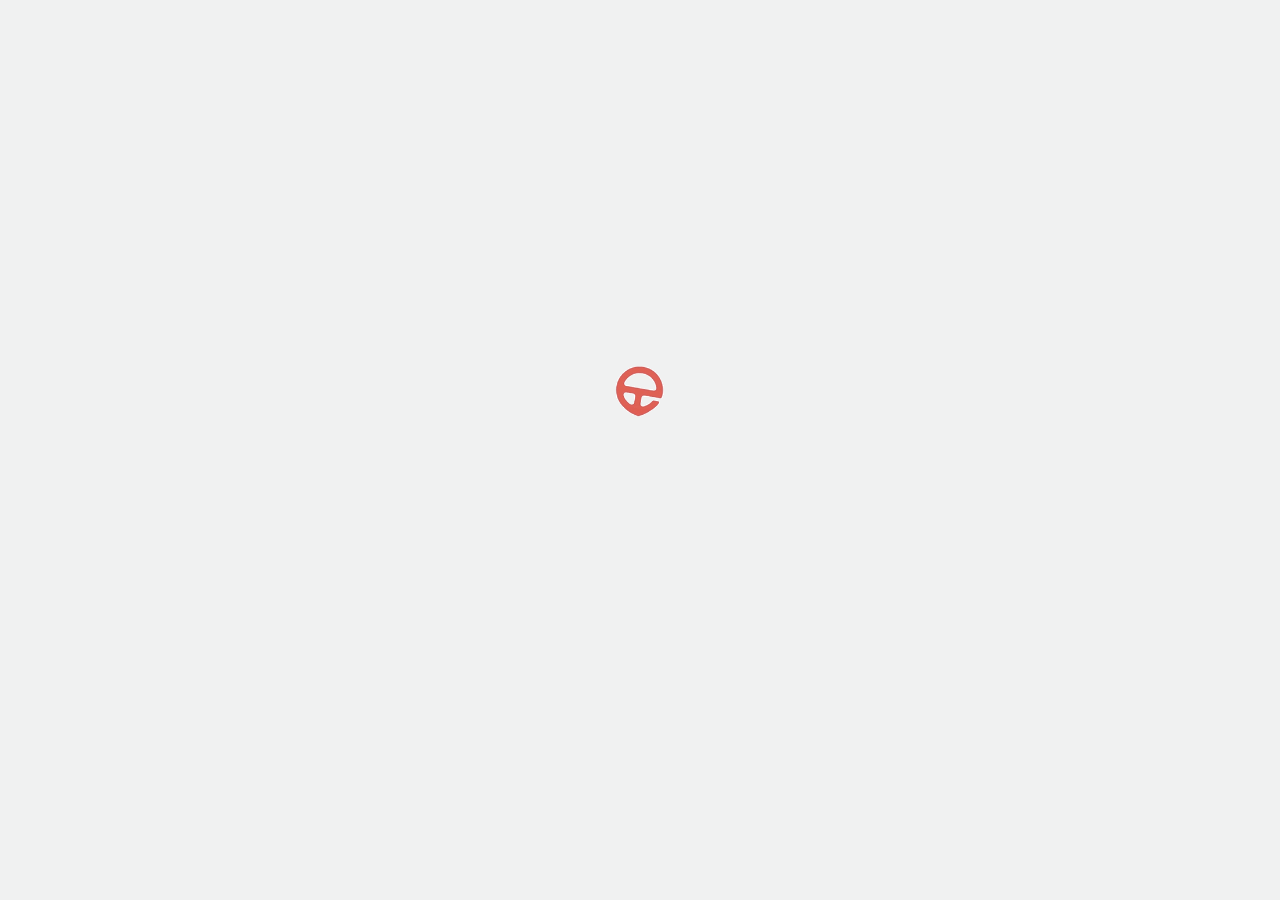
==== index.html @ 7e89782f "d" ====
﻿<!DOCTYPE html>
<html lang="en">

<head>
    <title>FOODCADEMY-Your Food Provider</title>
    <link rel="shortcut icon" title="Exploride" href="theme/img/logo_thumb.png">
    <meta charset="UTF-8">
    <meta name="viewport" content="width=device-width, initial-scale=1">
    <meta property="og:image" content="../www.exploride.com/assets/images/Bg.html" />
    <link href="theme/css/init.css" rel="stylesheet" type="text/css" />
    <link href='http://fonts.googleapis.com/css?family=Dosis:300,400,500,600,700' rel='stylesheet' type='text/css'>
    <link href="theme/css/lib/swiper.min.css" rel="stylesheet" />
    <link href="theme/font-awesome-4.3.0/css/font-awesome.min.css" rel="stylesheet" />
    <link href="theme/css/animate.min.css" rel="stylesheet" type="text/css" />
    <link href="theme/css/main.css" rel="stylesheet" type="text/css" />
    <link href="theme/css/media.css" rel="stylesheet" type="text/css" />
    <style>
        .swiper-container {
            width: 100%;
            height: 100%;
            position: absolute;
            top: 0px;
            left: 0px;
        }

        .st_sharethis_large {
        }
    </style>
</head>
<body>
    <div class="preloader">
        <img src="theme/img/loader-min.gif" />
    </div>
    <div class="swiper-container">
        <div class="swiper-wrapper">
            <div class="swiper-slide" id="Home">
                <div class="section">
                    <div class="section-bkg bkg1"><span class="overlay1"></span></div>
                    <div class="video-holder swiper-no-swiping animated">
                        <a class="pause_t_video swiper-no-swiping">
                            <img src="theme/img/close_btn.png" /></a><video id="exploride-video" class="expl_video" src="assets/video/videoplayback.mp4" controls="controls">Your browser does not support the video.</video>
                    </div>
                    <a href="" class="play_video_center swiper-no-swiping animated zoomIn"></a>
                    <div class="contnet-sec">
                        <div class="container">
                            <h1 id="anim_content_01" class="sec-title swiper-no-swiping animated ">FOODCADEMY<br>
                                with your <span>Lunch</span> </h1>
                        </div>
                        <div class="container">
                            <div id="anim_content_02" class="subsbs animated animate1">
                                <!--<form id="subscribe_email" role="form" data-toggle="validator">
                                    <input type="email" id="ss_email" name="ss_email" required="required" class="cta-trial-name swiper-no-swiping " placeholder="Your email">-->
                                    <button id="anim_content_03" class="button swiper-no-swiping">CDN</button>
									<button id="anim_content_03" class="button swiper-no-swiping">Customer</button>
                                </form>
                            </div>
                        </div>
                    </div>
                    <nav class="center-nav hidden-xs"><a href="#" class="to-right swiper-no-swiping" onclick="swiper.slideTo(1, 1000, true)"><span class="arrow-wrap"></span><span class="arrow-label">Explore</span></a></nav>
                </div>
            </div>
            <div class="swiper-slide" id="gal_sld">
                <div class="section explore_sl">
                    <div id="carousel-example-generic" class="carousel slide" data-ride="carousel">
                        <ol class="carousel-indicators swiper-no-swiping">
                            <li data-target="#carousel-example-generic" data-slide-to="0" class="active"></li>
                            <li data-target="#carousel-example-generic" data-slide-to="1"></li>
                            <li data-target="#carousel-example-generic" data-slide-to="2"></li>
                        </ol>
                        <div class="carousel-inner" role="listbox">
                            <div class="item active">
                                <img src="assets/images/slider1.jpg" alt="" /><div class="carousel-caption" style="">
                                    <h1 style="text-align: right;" class="swiper-no-swiping animated fadeInUp">DISCOVER THE <span>FUTURE</span><br>
                                        BEFORE IT'S TIME</h1>
                                </div>
                            </div>
                            <div class="item">
                                <img src="assets/images/slider2.jpg" alt="" /><div class="carousel-caption" style="right: 10vw">
                                    <h1 style="text-align: right;" class="swiper-no-swiping animated fadeInUp">DISCOVER THE <span>FUTURE</span><br>
                                        BEFORE IT'S TIME</h1>
                                </div>
                            </div>
                            <div class="item">
                                <img src="assets/images/slider3.jpg" alt="" /><div class="carousel-caption" style="right: 10vw">
                                    <h1 style="text-align: left;" class="swiper-no-swiping animated fadeInUp">DISCOVER THE <span>FUTURE</span><br>
                                        BEFORE IT'S TIME</h1>
                                </div>
                            </div>
                        </div>
                    </div>
                </div>
                <nav class="center-nav hidden-xs "><a href="#" class="to-left swiper-no-swiping" onclick="swiper.slideTo(0, 1000, true)"><span class="arrow-wrap"></span><span class="arrow-label">Home</span></a><a href="#" class="to-right swiper-no-swiping" onclick="swiper.slideTo(2, 1000, true)"><span class="arrow-wrap"></span><span class="arrow-label">Spec </span></a></nav>
            </div>
            <div class="swiper-slide" id="explode_the_view">
                <div class="section">
                    <div class="video_holder">
                        <span class="on_video_err">
                            <img src="assets/video/scn_set_copy.png" /></span><video id="amin_vid" class="swiper-no-swiping" src="assets/video/specs.mp4"></video>
                    </div>
                    <div class="over_lay_content">
                        <div class="container">
                            <div class="col-md-4 col-sm-4">
                                <div class="each_section swiper-no-swiping"><span id="text_in_001" class="text_in animated animate4 right">6" inch transparent display</span></div>
                                <div class="each_section swiper-no-swiping"><span id="text_in_002" class="text_in animated animate3 right">Quad core processor</span></div>
                                <div class="each_section swiper-no-swiping"><span id="text_in_003" class="text_in animated animate2 right">2GB RAM</span></div>
                                <div class="each_section swiper-no-swiping"><span id="text_in_004" class="text_in animated animate1 right">IR Camera</span></div>
                                <div class="each_section swiper-no-swiping"><span id="text_in_005" class="text_in animated right">Dash Camera</span></div>
                            </div>
                            <div class="col-md-4 col-sm-4" style="min-height: 10px;"></div>
                            <div class="col-md-4 col-sm-4">
                                <div class="each_section swiper-no-swiping"><span id="text_in_006" class="text_in animated animate4 left">Standalone functionality </span></div>
                                <div class="each_section swiper-no-swiping"><span id="text_in_007" class="text_in animated animate3 left">Bluetooth 4.0 / LE </span></div>
                                <div class="each_section swiper-no-swiping"><span id="text_in_008" class="text_in animated animate2 left">LTE </span></div>
                                <div class="each_section swiper-no-swiping"><span id="text_in_009" class="text_in animated animate1 left">12V multi USB adaptor </span></div>
                                <div class="each_section swiper-no-swiping"><span id="text_in_010" class="text_in animated left">OBD II scanner adptor </span></div>
                            </div>
                        </div>
                    </div>
                </div>
                <nav class="center-nav hidden-xs "><a href="#" class="to-left swiper-no-swiping" onclick="swiper.slideTo(1, 1000, true)"><span class="arrow-wrap"></span><span class="arrow-label">Explore</span></a><a href="#" class="to-right swiper-no-swiping" onclick="swiper.slideTo(3, 1000, true)"><span class="arrow-wrap"></span><span class="arrow-label">Team </span></a></nav>
            </div>
            <div class="swiper-slide " id="team">
                <div class="section team">
                    <div class="container"></div>
                    <div class="container team_sr">
                        <div class="heading animated">
                            <h2 class="swiper-no-swiping ">Meet our team</h2>
                        </div>
                        <div class="col-sm-6 col-md-6">
                            <div class="dude animated animate1" style="float: right;">
                                <div class="img">
                                    <img src="assets/team/001.png" />
                                </div>
                                <div class="info swiper-no-swiping">
                                    <h5>sunil vallath</h5>
                                    <span class="job">Founder & CEO</span><span class="phone"></span><div class="dude_social"><a href="https://twitter.com/sunilvallath" target="_blank" class="social-link twitter"><i class="fa-twitter fa"></i></a><a href="https://www.linkedin.com/in/sunilvallath" target="_blank" class="social-link linkedin"><i class="fa-linkedin fa"></i></a></div>
                                </div>
                            </div>
                        </div>
                        <div class="col-sm-6 col-md-6">
                            <div class="dude animated animate2">
                                <div class="img">
                                    <img src="assets/team/002.jpg" />
                                </div>
                                <div class="info swiper-no-swiping">
                                    <h5>Rahul Agarwal</h5>
                                    <span class="job">VP Design</span><span class="phone"></span><div class="dude_social"><a href="https://in.linkedin.com/pub/rahul-agarwal/90/8a8/541" target="_blank" class="social-link linkedin"><i class="fa-linkedin fa"></i></a></div>
                                </div>
                            </div>
                        </div>
                    </div>
                </div>
                <nav class="center-nav hidden-xs "><a href="#" class="to-left swiper-no-swiping" onclick="swiper.slideTo(2, 1000, true)"><span class="arrow-wrap"></span><span class="arrow-label">Spec</span></a><a href="#" class="to-right swiper-no-swiping" onclick="swiper.slideTo(4, 1000, true)"><span class="arrow-wrap"></span><span class="arrow-label">Contact </span></a></nav>
            </div>
            <div class="swiper-slide contact_sld" id="contact">
                <div class="section contact">
                    <div class="col-lg-9 col-md-9 pane_left">
                        <div class="container-fluid">
                            <h2 class="animated head" style="opacity: 1;">HAVE MORE QUESTIONS ?<br>
                                <span>Drop us a line</span></h2>
                            <form class="form-horizontal" id="contact-form" role="form" data-toggle="validator">
                                <div class="form-group col-sm-5 col-xs-12 inline-input">
                                    <div class="input-group">
                                        <div class="input-group-addon"><i class="fa-user fa"></i></div>
                                        <input type="text" class="form-control" id="name" name="name" placeholder="your name" data-minlength="2" required>
                                    </div>
                                    <div class="help-block with-errors"></div>
                                </div>
                                <div class="form-group col-sm-5 col-xs-12 inline-input">
                                    <div class="input-group">
                                        <div class="input-group-addon"><i class="fa-envelope fa"></i></div>
                                        <input type="email" class="form-control" id="mail" name="mail" placeholder="e-mail adress" data-minlength="5" required>
                                    </div>
                                    <div class="help-block with-errors"></div>
                                </div>
                                <div class="form-group col-sm-10 col-xs-12 txtar">
                                    <div class="input-group text_area">
                                        <div class="input-group-addon"><i class="fa-edit fa"></i></div>
                                        <textarea class="form-control" id="message" name="message" rows="10" placeholder="type your message here..." required></textarea>
                                    </div>
                                    <div class="help-block with-errors"></div>
                                </div>
                                <div class="form-group col-sm-10 btn_holder">
                                    <button type="submit" id="btnSubmit" class="btn btn-success swiper-no-swiping"><i class="fa fa-check"></i></button>
                                </div>
                                <div class="help-block with-errors"></div>
                            </form>
                        </div>
                    </div>
                    <div class="col-lg-3 col-md-3 pane_right">
                        <div class="full_con">
                            <div class="footer-desc">
                                <div class="come-see-us swiper-no-swiping">
                                    <h2>About us</h2>
                                    <p>
                                        Exploride consists of group of young passionate individuals who are inspired by future technology and science. We analyze ways to get the technology reachable and useful for common masses.
                                        <br />
                                        Our mission is to emerge as the innovation partner of choice to all our customers by providing creative, value-based solutions in the automotive environments.
                                    </p>
                                </div>
                                <div class="addrss">
                                    <i class="fa-map-marker fa"></i><span>Columbia
                                        <br />
                                        <span class="sp"></span>MD 21045
                                        <br />
                                        <span class="sp"></span>USA</span>
                                </div>
                                <div class="addrss"><i class="fa fa-envelope"></i><span>info@exploride.com </span></div>
                            </div>
                        </div>
                        <div class="links">
                            <ul class="v-menu">
                                <li><a href="#" onclick="swiper.slideTo(0, 1000, true)">HOME</a></li>
                                <li><a href="faq/index.html">FAQs</a></li>
                                <li><a href="blog/index.html">BLOG</a></li>
                            </ul>
                        </div>
                        <p class="footercsl">2015 © Exploride , All rights reserved </p>
                    </div>
                </div>
                <nav class="center-nav hidden-xs "><a href="#" class="to-left swiper-no-swiping" onclick="swiper.slideTo(3, 1000, true)"><span class="arrow-wrap"></span><span class="arrow-label">Team</span></a></nav>
            </div>
        </div>
    </div>
    <div class="menu-hoder_all animated">
        <a href="#" class="logo_header" onclick="swiper.slideTo(0, 1000, true)">
            <img src="theme/img/Exploride-Logo-white.png" /></a><ul id="menu">
                <li data-menuanchor="home" class="active"><a href="#" class="page-scroll" onclick="swiper.slideTo(0, 1000, true)">HOME</a></li>
                <li data-menuanchor="exploride"><a href="#" class="page-scroll" onclick="swiper.slideTo(1, 1000, true)">Explore</a></li>
                <li data-menuanchor="gallary"><a href="#" class="page-scroll" onclick="swiper.slideTo(2, 1000, true)">Spec</a></li>
                <li data-menuanchor="press"><a href="#" class="page-scroll" onclick="swiper.slideTo(3, 1000, true)">Team</a></li>
                <li data-menuanchor="contact"><a href="#" class="page-scroll" onclick="swiper.slideTo(4, 1000, true)">Contact</a></li>
            </ul>
        <ul id="mob_menu">
            <li class="active"><a class="page-scroll" href="#Home">HOME</a></li>
            <li><a href="#gal_sld" class="page-scroll">Explore</a></li>
            <li><a href="#explode_the_view" class="page-scroll">Spec</a></li>
            <li><a href="#team" class="page-scroll">Team</a></li>
            <li><a href="#contact" class="page-scroll">Contact</a></li>
        </ul>
        <ul class="social-icon">
            <li data-menuanchor="fb"><a target="_blank" href="http://www.facebook.com/goexploride"><i class="fa fa-facebook"></i></a></li>
            <li data-menuanchor="twitter"><a target="_blank" href="http://www.twitter.com/goexploride"><i class="fa fa-twitter"></i></a></li>
            <li data-menuanchor="pin"><a target="_blank" href="http://www.youtube.com/goexploride"><i class="fa fa-youtube"></i></a></li>
            <li>   <span class='st_sharethis_large' style="position: absolute; display: block; top: 1px; right: -30px;" displaytext='ShareThis'></span> </li>
        </ul>
      
        <a class="menu_toggler_md"><span></span></a>
    </div>
    <div id="myModal" class="modal fade">
        <div class="modal-dialog">
            <div class="modal-content">
                <div class="modal-body">
                    <p class="formModal">
                        <img style="max-width: 100px" src="theme/img/hand-icon.png" /><br />
                        <span class="desc">Hi there </span>
                        <br />
                        <br />
                        Turn on the camera and swipe on !
                    </p>
                </div>
                <div class="modal-footer">
                    <button type="button" id="turncam_on" class="btn btn-primary btn-ok cam_on" style="font-weight: 600" data-dismiss="modal">Ok, Turn on camera </button>
                    <button type="button" id="Button1" class="btn btn-primary cam_can" data-dismiss="modal">Cancel </button>
                </div>
            </div>
        </div>
    </div>
    <div id="FormFailure" class="modal fade swiper-no-swiping">
        <div class="modal-dialog">
            <div class="modal-content">
                <div class="modal-body">
                    <p class="formModal">
                        <i class="fa fa-exclamation-circle"></i>
                        <br />
                        <span class="desc">Oops!!</span><br />
                        Please chceck the fields and try again.
                    </p>
                </div>
                <div class="modal-footer">
                    <button type="button" class="btn btn-primary btn-ok" data-dismiss="modal">Ok, I'll try again</button>
                </div>
            </div>
        </div>
    </div>
    <div id="custom_msg" class="modal fade swiper-no-swiping">
        <div class="modal-dialog">
            <div class="modal-content">
                <div class="modal-body">
                    <p class="formModal"></p>
                </div>
                <div class="modal-footer">
                    <button type="button" class="btn btn-primary btn-ok" data-dismiss="modal">Ok, I'll try again</button>
                </div>
            </div>
        </div>
    </div>
    <div class="wait">
        <img src="theme/img/712.gif" />
    </div>
    <script src="theme/js/jquery-1.11.3.min.js" type="text/javascript"></script>
    <script src="theme/js/lib/jquery.easings.min.js" type="text/javascript"></script>
    <script type="text/javascript">var switchTo5x = true;</script>
    <script type="text/javascript" src="../w.sharethis.com/button/buttons.js"></script>
    <script type="text/javascript">                                                                                                                                                                                                                                                                                                                                                                                                                                                                                                                                                                                                                                                                                                                                                                                                                                                                                                                                                                                                                                                                                                                                                                                                                                                                                                                                                                                                                                                                                                                                                                                                                                                                                                                                                                                                                                                                                                                                                                                                                                                                                                                                                                                                                                                                                                                                                                                                                                                                                                                                                                                                                                                                                                                                                                                                                                                                                                                                                                                                                                                                                                                                                                                                                                                                                                                                                                                                                                                                                                                                                                                                                                                                                                                                                                                                                                                                                                                                                                                                                                                                                                                                                                                                                                                                                                                                                                                                                                                                                                                                                                                                                                                                                                                                                                                                                                                                                                                                                                                                                                                                                                                                                                                                                                                                                                                                                                                                                                                                                                                                                                                                                                                                                                                                                                                                                                                                                                                                                                                                                                                                                                                                                                                                                                                                                                                                                                                                                                                                                                                                                                                                                                                                                                                                                                                                                                                                                                                                                                                                                                                                                                                                                                                                                                                                                                                                                                                                                                                                                                                                                                                                                                                                                                                                                                                                                                                                                                                                                                                                                                                                                                                                                                                                                                                                                                                                                                                                                                                                                                                                                                                                                                                                                                                                                                                                                                                                                                                                                                                                                                                                                                                                                                                                                                                                                                                                                                                                                                                                                                                                                                                                                                                                                                                                                                                                                                                                                                                                                                                                                                                                                                                                                                                                                                                                                                                                                                                                                                                                                                                                                                                                                                                                                                                                                                                                                                                                                                                                                                                                                                                                                                                                                                                                                                                                                                                                                                                                                                                                                                                                                                                                                                                                                                                                                                                                                                                                                                                                                                                                                                                                                                                                                                                                                                                                                                                                                                                                                                                                                                                                                                                                                                                                                                                                                                                                                                                                                                                                                                                                                                                                                                                                                                                                                                                                                                                                                                                                                                                                                                                                                                                                                                                                                                                                                                                                                                                                                                                                                                                                                                                                                                                                                                                                                                                                                                                                                                             stLight.options({ publisher: "2ea7c91f-c65b-47f5-a4d7-b7944be2f390", doNotHash: false, doNotCopy: false, hashAddressBar: false });</script>
    <script src="theme/js/lib/swiper.min.js"></script>
    <script src="theme/js/lib/plugin.js"></script>
    <script src="theme/js/lib/validator.js"></script>
    <script src="theme/js/main.js" type="text/javascript"></script>
</body>

<!-- Mirrored from exploride.com/ by HTTrack Website Copier/3.x [XR&CO'2014], Tue, 16 Jun 2015 19:30:26 GMT -->
</html>
---- theme/css/init.css ----
﻿html{font-family:sans-serif;-webkit-text-size-adjust:100%;-ms-text-size-adjust:100%}body{margin:0}article,aside,details,figcaption,figure,footer,header,hgroup,main,menu,nav,section,summary{display:block}audio,canvas,progress,video{display:inline-block;vertical-align:baseline}audio:not([controls]){display:none;height:0}[hidden],template{display:none}a{background-color:transparent}a:active,a:hover{outline:0}abbr[title]{border-bottom:1px dotted}b,strong{font-weight:700}dfn{font-style:italic}h1{margin:.67em 0;font-size:2em}mark{color:#000;background:#ff0}small{font-size:80%}sub,sup{position:relative;font-size:75%;line-height:0;vertical-align:baseline}sup{top:-.5em}sub{bottom:-.25em}img{border:0}svg:not(:root){overflow:hidden}figure{margin:1em 40px}hr{height:0;-webkit-box-sizing:content-box;-moz-box-sizing:content-box;box-sizing:content-box}pre{overflow:auto}code,kbd,pre,samp{font-family:monospace,monospace;font-size:1em}button,input,optgroup,select,textarea{margin:0;font:inherit;color:inherit}button{overflow:visible}button,select{text-transform:none}button,html input[type=button],input[type=reset],input[type=submit]{-webkit-appearance:button;cursor:pointer}button[disabled],html input[disabled]{cursor:default}button::-moz-focus-inner,input::-moz-focus-inner{padding:0;border:0}input{line-height:normal}input[type=checkbox],input[type=radio]{-webkit-box-sizing:border-box;-moz-box-sizing:border-box;box-sizing:border-box;padding:0}input[type=number]::-webkit-inner-spin-button,input[type=number]::-webkit-outer-spin-button{height:auto}input[type=search]{-webkit-box-sizing:content-box;-moz-box-sizing:content-box;box-sizing:content-box;-webkit-appearance:textfield}input[type=search]::-webkit-search-cancel-button,input[type=search]::-webkit-search-decoration{-webkit-appearance:none}fieldset{padding:.35em .625em .75em;margin:0 2px;border:1px solid silver}legend{padding:0;border:0}textarea{overflow:auto}optgroup{font-weight:700}table{border-spacing:0;border-collapse:collapse}td,th{padding:0}*,:after,:before{-webkit-box-sizing:border-box;-moz-box-sizing:border-box;box-sizing:border-box}.container,.container-fluid{padding-right:15px;padding-left:15px;margin-right:auto;margin-left:auto}@media (min-width:768px){.container{width:750px}}@media (min-width:992px){.container{width:970px}}@media (min-width:1200px){.container{width:1170px}}.row{margin-right:-15px;margin-left:-15px}.col-lg-1,.col-lg-10,.col-lg-11,.col-lg-12,.col-lg-2,.col-lg-3,.col-lg-4,.col-lg-5,.col-lg-6,.col-lg-7,.col-lg-8,.col-lg-9,.col-md-1,.col-md-10,.col-md-11,.col-md-12,.col-md-2,.col-md-3,.col-md-4,.col-md-5,.col-md-6,.col-md-7,.col-md-8,.col-md-9,.col-sm-1,.col-sm-10,.col-sm-11,.col-sm-12,.col-sm-2,.col-sm-3,.col-sm-4,.col-sm-5,.col-sm-6,.col-sm-7,.col-sm-8,.col-sm-9,.col-xs-1,.col-xs-10,.col-xs-11,.col-xs-12,.col-xs-2,.col-xs-3,.col-xs-4,.col-xs-5,.col-xs-6,.col-xs-7,.col-xs-8,.col-xs-9{position:relative;min-height:1px;padding-right:15px;padding-left:15px}.col-xs-1,.col-xs-10,.col-xs-11,.col-xs-12,.col-xs-2,.col-xs-3,.col-xs-4,.col-xs-5,.col-xs-6,.col-xs-7,.col-xs-8,.col-xs-9{float:left}.col-xs-12{width:100%}.col-xs-11{width:91.66666667%}.col-xs-10{width:83.33333333%}.col-xs-9{width:75%}.col-xs-8{width:66.66666667%}.col-xs-7{width:58.33333333%}.col-xs-6{width:50%}.col-xs-5{width:41.66666667%}.col-xs-4{width:33.33333333%}.col-xs-3{width:25%}.col-xs-2{width:16.66666667%}.col-xs-1{width:8.33333333%}.col-xs-pull-12{right:100%}.col-xs-pull-11{right:91.66666667%}.col-xs-pull-10{right:83.33333333%}.col-xs-pull-9{right:75%}.col-xs-pull-8{right:66.66666667%}.col-xs-pull-7{right:58.33333333%}.col-xs-pull-6{right:50%}.col-xs-pull-5{right:41.66666667%}.col-xs-pull-4{right:33.33333333%}.col-xs-pull-3{right:25%}.col-xs-pull-2{right:16.66666667%}.col-xs-pull-1{right:8.33333333%}.col-xs-pull-0{right:auto}.col-xs-push-12{left:100%}.col-xs-push-11{left:91.66666667%}.col-xs-push-10{left:83.33333333%}.col-xs-push-9{left:75%}.col-xs-push-8{left:66.66666667%}.col-xs-push-7{left:58.33333333%}.col-xs-push-6{left:50%}.col-xs-push-5{left:41.66666667%}.col-xs-push-4{left:33.33333333%}.col-xs-push-3{left:25%}.col-xs-push-2{left:16.66666667%}.col-xs-push-1{left:8.33333333%}.col-xs-push-0{left:auto}.col-xs-offset-12{margin-left:100%}.col-xs-offset-11{margin-left:91.66666667%}.col-xs-offset-10{margin-left:83.33333333%}.col-xs-offset-9{margin-left:75%}.col-xs-offset-8{margin-left:66.66666667%}.col-xs-offset-7{margin-left:58.33333333%}.col-xs-offset-6{margin-left:50%}.col-xs-offset-5{margin-left:41.66666667%}.col-xs-offset-4{margin-left:33.33333333%}.col-xs-offset-3{margin-left:25%}.col-xs-offset-2{margin-left:16.66666667%}.col-xs-offset-1{margin-left:8.33333333%}.col-xs-offset-0{margin-left:0}@media (min-width:768px){.col-sm-1,.col-sm-10,.col-sm-11,.col-sm-12,.col-sm-2,.col-sm-3,.col-sm-4,.col-sm-5,.col-sm-6,.col-sm-7,.col-sm-8,.col-sm-9{float:left}.col-sm-12{width:100%}.col-sm-11{width:91.66666667%}.col-sm-10{width:83.33333333%}.col-sm-9{width:75%}.col-sm-8{width:66.66666667%}.col-sm-7{width:58.33333333%}.col-sm-6{width:50%}.col-sm-5{width:41.66666667%}.col-sm-4{width:33.33333333%}.col-sm-3{width:25%}.col-sm-2{width:16.66666667%}.col-sm-1{width:8.33333333%}.col-sm-pull-12{right:100%}.col-sm-pull-11{right:91.66666667%}.col-sm-pull-10{right:83.33333333%}.col-sm-pull-9{right:75%}.col-sm-pull-8{right:66.66666667%}.col-sm-pull-7{right:58.33333333%}.col-sm-pull-6{right:50%}.col-sm-pull-5{right:41.66666667%}.col-sm-pull-4{right:33.33333333%}.col-sm-pull-3{right:25%}.col-sm-pull-2{right:16.66666667%}.col-sm-pull-1{right:8.33333333%}.col-sm-pull-0{right:auto}.col-sm-push-12{left:100%}.col-sm-push-11{left:91.66666667%}.col-sm-push-10{left:83.33333333%}.col-sm-push-9{left:75%}.col-sm-push-8{left:66.66666667%}.col-sm-push-7{left:58.33333333%}.col-sm-push-6{left:50%}.col-sm-push-5{left:41.66666667%}.col-sm-push-4{left:33.33333333%}.col-sm-push-3{left:25%}.col-sm-push-2{left:16.66666667%}.col-sm-push-1{left:8.33333333%}.col-sm-push-0{left:auto}.col-sm-offset-12{margin-left:100%}.col-sm-offset-11{margin-left:91.66666667%}.col-sm-offset-10{margin-left:83.33333333%}.col-sm-offset-9{margin-left:75%}.col-sm-offset-8{margin-left:66.66666667%}.col-sm-offset-7{margin-left:58.33333333%}.col-sm-offset-6{margin-left:50%}.col-sm-offset-5{margin-left:41.66666667%}.col-sm-offset-4{margin-left:33.33333333%}.col-sm-offset-3{margin-left:25%}.col-sm-offset-2{margin-left:16.66666667%}.col-sm-offset-1{margin-left:8.33333333%}.col-sm-offset-0{margin-left:0}}@media (min-width:992px){.col-md-1,.col-md-10,.col-md-11,.col-md-12,.col-md-2,.col-md-3,.col-md-4,.col-md-5,.col-md-6,.col-md-7,.col-md-8,.col-md-9{float:left}.col-md-12{width:100%}.col-md-11{width:91.66666667%}.col-md-10{width:83.33333333%}.col-md-9{width:75%}.col-md-8{width:66.66666667%}.col-md-7{width:58.33333333%}.col-md-6{width:50%}.col-md-5{width:41.66666667%}.col-md-4{width:33.33333333%}.col-md-3{width:25%}.col-md-2{width:16.66666667%}.col-md-1{width:8.33333333%}.col-md-pull-12{right:100%}.col-md-pull-11{right:91.66666667%}.col-md-pull-10{right:83.33333333%}.col-md-pull-9{right:75%}.col-md-pull-8{right:66.66666667%}.col-md-pull-7{right:58.33333333%}.col-md-pull-6{right:50%}.col-md-pull-5{right:41.66666667%}.col-md-pull-4{right:33.33333333%}.col-md-pull-3{right:25%}.col-md-pull-2{right:16.66666667%}.col-md-pull-1{right:8.33333333%}.col-md-pull-0{right:auto}.col-md-push-12{left:100%}.col-md-push-11{left:91.66666667%}.col-md-push-10{left:83.33333333%}.col-md-push-9{left:75%}.col-md-push-8{left:66.66666667%}.col-md-push-7{left:58.33333333%}.col-md-push-6{left:50%}.col-md-push-5{left:41.66666667%}.col-md-push-4{left:33.33333333%}.col-md-push-3{left:25%}.col-md-push-2{left:16.66666667%}.col-md-push-1{left:8.33333333%}.col-md-push-0{left:auto}.col-md-offset-12{margin-left:100%}.col-md-offset-11{margin-left:91.66666667%}.col-md-offset-10{margin-left:83.33333333%}.col-md-offset-9{margin-left:75%}.col-md-offset-8{margin-left:66.66666667%}.col-md-offset-7{margin-left:58.33333333%}.col-md-offset-6{margin-left:50%}.col-md-offset-5{margin-left:41.66666667%}.col-md-offset-4{margin-left:33.33333333%}.col-md-offset-3{margin-left:25%}.col-md-offset-2{margin-left:16.66666667%}.col-md-offset-1{margin-left:8.33333333%}.col-md-offset-0{margin-left:0}}@media (min-width:1200px){.col-lg-1,.col-lg-10,.col-lg-11,.col-lg-12,.col-lg-2,.col-lg-3,.col-lg-4,.col-lg-5,.col-lg-6,.col-lg-7,.col-lg-8,.col-lg-9{float:left}.col-lg-12{width:100%}.col-lg-11{width:91.66666667%}.col-lg-10{width:83.33333333%}.col-lg-9{width:75%}.col-lg-8{width:66.66666667%}.col-lg-7{width:58.33333333%}.col-lg-6{width:50%}.col-lg-5{width:41.66666667%}.col-lg-4{width:33.33333333%}.col-lg-3{width:25%}.col-lg-2{width:16.66666667%}.col-lg-1{width:8.33333333%}.col-lg-pull-12{right:100%}.col-lg-pull-11{right:91.66666667%}.col-lg-pull-10{right:83.33333333%}.col-lg-pull-9{right:75%}.col-lg-pull-8{right:66.66666667%}.col-lg-pull-7{right:58.33333333%}.col-lg-pull-6{right:50%}.col-lg-pull-5{right:41.66666667%}.col-lg-pull-4{right:33.33333333%}.col-lg-pull-3{right:25%}.col-lg-pull-2{right:16.66666667%}.col-lg-pull-1{right:8.33333333%}.col-lg-pull-0{right:auto}.col-lg-push-12{left:100%}.col-lg-push-11{left:91.66666667%}.col-lg-push-10{left:83.33333333%}.col-lg-push-9{left:75%}.col-lg-push-8{left:66.66666667%}.col-lg-push-7{left:58.33333333%}.col-lg-push-6{left:50%}.col-lg-push-5{left:41.66666667%}.col-lg-push-4{left:33.33333333%}.col-lg-push-3{left:25%}.col-lg-push-2{left:16.66666667%}.col-lg-push-1{left:8.33333333%}.col-lg-push-0{left:auto}.col-lg-offset-12{margin-left:100%}.col-lg-offset-11{margin-left:91.66666667%}.col-lg-offset-10{margin-left:83.33333333%}.col-lg-offset-9{margin-left:75%}.col-lg-offset-8{margin-left:66.66666667%}.col-lg-offset-7{margin-left:58.33333333%}.col-lg-offset-6{margin-left:50%}.col-lg-offset-5{margin-left:41.66666667%}.col-lg-offset-4{margin-left:33.33333333%}.col-lg-offset-3{margin-left:25%}.col-lg-offset-2{margin-left:16.66666667%}.col-lg-offset-1{margin-left:8.33333333%}.col-lg-offset-0{margin-left:0}}.animated_02{-webkit-animation-duration:2s;animation-duration:2s;-webkit-animation-fill-mode:both;animation-fill-mode:both}.animated_03{-webkit-animation-duration:3s;animation-duration:3s;-webkit-animation-fill-mode:both;animation-fill-mode:both}.animate1{-webkit-animation-delay:.5s;-moz-animation-delay:.5s;-ms-animation-delay:.5s;animation-delay:.5s}.animate2{-webkit-animation-delay:1s;-moz-animation-delay:1s;-ms-animation-delay:1s;animation-delay:1s}.animate3{-webkit-animation-delay:1.5s;-moz-animation-delay:1.5s;-ms-animation-delay:1.5s;animation-delay:1.5s}.animate4{-webkit-animation-delay:2s;-moz-animation-delay:2s;-ms-animation-delay:2s;animation-delay:2s}.animate5{-webkit-animation-delay:2.5s;-moz-animation-delay:2.5s;-ms-animation-delay:2.5s;animation-delay:2.5s}.animate6{-webkit-animation-delay:3s;-moz-animation-delay:3s;-ms-animation-delay:3s;animation-delay:3s}.modal-open{overflow:hidden}.modal{position:fixed;top:0;right:0;bottom:0;left:0;z-index:1040;display:none;overflow:hidden;-webkit-overflow-scrolling:touch;outline:0}.modal.fade .modal-dialog{-webkit-transition:-webkit-transform .3s ease-out;-o-transition:-o-transform .3s ease-out;transition:transform .3s ease-out;-webkit-transform:translate(0,-25%);-ms-transform:translate(0,-25%);-o-transform:translate(0,-25%);transform:translate(0,-25%)}.modal.in .modal-dialog{-webkit-transform:translate(0,0);-ms-transform:translate(0,0);-o-transform:translate(0,0);transform:translate(0,0)}.modal-open .modal{overflow-x:hidden;overflow-y:auto}.modal-dialog{position:relative;width:auto;margin:10px}.modal-content{position:relative;background-color:#fff;-webkit-background-clip:padding-box;background-clip:padding-box;border:1px solid #999;border:1px solid rgba(0,0,0,.2);border-radius:6px;outline:0;-webkit-box-shadow:0 3px 9px rgba(0,0,0,.5);box-shadow:0 3px 9px rgba(0,0,0,.5)}.modal-backdrop.fade{filter:alpha(opacity=0);opacity:0}.modal-backdrop.in{filter:alpha(opacity=50);opacity:.5}.modal-header{min-height:16.43px;padding:15px;border-bottom:1px solid #e5e5e5}.modal-header .close{margin-top:-2px}.modal-title{margin:0;line-height:1.42857143}.modal-body{position:relative;padding:15px}.modal-footer{padding:15px;text-align:right;border-top:1px solid #e5e5e5}.modal-footer .btn+.btn{margin-bottom:0;margin-left:5px}.modal-footer .btn-group .btn+.btn{margin-left:-1px}.modal-footer .btn-block+.btn-block{margin-left:0}.modal-scrollbar-measure{position:absolute;top:-9999px;width:50px;height:50px;overflow:scroll}@media (min-width:768px){.modal-dialog{width:600px;margin:30px auto}.modal-content{-webkit-box-shadow:0 5px 15px rgba(0,0,0,.5);box-shadow:0 5px 15px rgba(0,0,0,.5)}.modal-sm{width:300px}}@media (min-width:992px){.modal-lg{width:900px}}.btn{display:inline-block;padding:6px 12px;margin-bottom:0;font-size:14px;font-weight:400;line-height:1.42857143;text-align:center;white-space:nowrap;vertical-align:middle;-ms-touch-action:manipulation;touch-action:manipulation;cursor:pointer;-webkit-user-select:none;-moz-user-select:none;-ms-user-select:none;user-select:none;background-image:none;border:1px solid transparent;border-radius:4px}.btn.active.focus,.btn.active:focus,.btn.focus,.btn:active.focus,.btn:active:focus,.btn:focus{outline:dotted thin;outline:-webkit-focus-ring-color auto 5px;outline-offset:-2px}.btn.focus,.btn:focus,.btn:hover{color:#333;text-decoration:none}.btn.active,.btn:active{background-image:none;outline:0;-webkit-box-shadow:inset 0 3px 5px rgba(0,0,0,.125);box-shadow:inset 0 3px 5px rgba(0,0,0,.125)}.btn-success{height:60px;padding-left:20px;padding-right:20px;font-size:1em;font-weight:300;float:right;margin-top:20px}.modal-backdrop{position:absolute;top:0;right:0;left:0;background-color:#000}img{vertical-align:middle}.carousel-inner>.item>a>img,.carousel-inner>.item>img,.img-responsive,.thumbnail a>img,.thumbnail>img{display:block;max-width:100%;width:100%;height:auto;min-height:111vh}.carousel{position:relative;width:100%;height:100%}.carousel-inner{position:relative;width:100%;overflow:hidden}.carousel-inner>.item{position:relative;display:none;-webkit-transition:.6s ease-in-out left;-o-transition:.6s ease-in-out left;transition:.6s ease-in-out left}.carousel-inner>.item>a>img,.carousel-inner>.item>img{line-height:1}@media all and (transform-3d),(-webkit-transform-3d){.carousel-inner>.item{-webkit-transition:-webkit-transform .6s ease-in-out;-o-transition:-o-transform .6s ease-in-out;transition:transform .6s ease-in-out;-webkit-backface-visibility:hidden;backface-visibility:hidden;-webkit-perspective:1000;perspective:1000}.carousel-inner>.item.active.right,.carousel-inner>.item.next{left:0;-webkit-transform:translate3d(100%,0,0);transform:translate3d(100%,0,0)}.carousel-inner>.item.active.left,.carousel-inner>.item.prev{left:0;-webkit-transform:translate3d(-100%,0,0);transform:translate3d(-100%,0,0)}.carousel-inner>.item.active,.carousel-inner>.item.next.left,.carousel-inner>.item.prev.right{left:0;-webkit-transform:translate3d(0,0,0);transform:translate3d(0,0,0)}}.carousel-inner>.active,.carousel-inner>.next,.carousel-inner>.prev{display:block}.carousel-inner>.active{left:0}.carousel-inner>.next,.carousel-inner>.prev{position:absolute;top:0;width:100%}.carousel-inner>.next{left:100%}.carousel-inner>.prev{left:-100%}.carousel-inner>.next.left,.carousel-inner>.prev.right{left:0}.carousel-inner>.active.left{left:-100%}.carousel-inner>.active.right{left:100%}.carousel-control{position:absolute;top:0;bottom:0;left:0;width:15%;font-size:20px;color:#fff;text-align:center;text-shadow:0 1px 2px rgba(0,0,0,.6);filter:alpha(opacity=50);opacity:.5}.carousel-control.left{background-repeat:repeat-x;background-image:linear-gradient(to right,rgba(0,0,0,.5) 0,rgba(0,0,0,.0001) 100%)}.carousel-control.right{right:0;left:auto;background-repeat:repeat-x;background-image:linear-gradient(to right,rgba(0,0,0,.0001) 0,rgba(0,0,0,.5) 100%)}.carousel-control:focus,.carousel-control:hover{color:#fff;text-decoration:none;filter:alpha(opacity=90);outline:0;opacity:.9}.carousel-control .glyphicon-chevron-left,.carousel-control .glyphicon-chevron-right,.carousel-control .icon-next,.carousel-control .icon-prev{position:absolute;top:50%;z-index:5;display:inline-block}.carousel-control .glyphicon-chevron-left,.carousel-control .icon-prev{left:50%;margin-left:-10px}.carousel-control .glyphicon-chevron-right,.carousel-control .icon-next{right:50%;margin-right:-10px}.carousel-control .icon-next,.carousel-control .icon-prev{width:20px;height:20px;margin-top:-10px;font-family:serif;line-height:1}.carousel-control .icon-prev:before{content:'\2039'}.carousel-control .icon-next:before{content:'\203a'}.carousel-indicators{position:absolute;bottom:0;left:50%;z-index:15;width:60%;padding-left:0;margin-left:-30%;text-align:center;list-style:none}.carousel-indicators li{display:inline-block;width:14px;height:14px;margin:1px 1px 1px 5px;text-indent:-999px;cursor:pointer;position:relative;background-color:transparent;border:2px solid #e5e5e5;border-radius:14px;-moz-transition:all .2s;-webkit-transition:all .2s;-o-transition:all .2s;transition:all .2s}.carousel-indicators li:last-child:before{display:none}.carousel-indicators .active{width:14px;height:14px;margin:1px 1px 1px 5px;background-color:#e5e5e5}.carousel-caption{position:absolute;bottom:15vh;left:10vw;z-index:10;padding-top:20px;padding-bottom:20px;color:#fff;text-align:left;text-shadow:0 1px 2px rgba(0,0,0,.6)}.carousel-caption .btn{text-shadow:none}@media screen and (min-width:768px){.carousel-control .glyphicon-chevron-left,.carousel-control .glyphicon-chevron-right,.carousel-control .icon-next,.carousel-control .icon-prev{width:30px;height:30px;margin-top:-15px;font-size:30px}.carousel-control .glyphicon-chevron-left,.carousel-control .icon-prev{margin-left:-15px}.carousel-control .glyphicon-chevron-right,.carousel-control .icon-next{margin-right:-15px}.carousel-caption{left:10vw;top:20vh;padding-bottom:30px}.carousel-indicators{bottom:20px}}*{outline:0}.btn-group-vertical>.btn-group:after,.btn-group-vertical>.btn-group:before,.btn-toolbar:after,.btn-toolbar:before,.clearfix:after,.clearfix:before,.container-fluid:after,.container-fluid:before,.container:after,.container:before,.dl-horizontal dd:after,.dl-horizontal dd:before,.form-horizontal .form-group:after,.form-horizontal .form-group:before,.modal-footer:after,.modal-footer:before,.nav:after,.nav:before,.navbar-collapse:after,.navbar-collapse:before,.navbar-header:after,.navbar-header:before,.navbar:after,.navbar:before,.pager:after,.pager:before,.panel-body:after,.panel-body:before,.row:after,.row:before{display:table;content:" "}.btn-group-vertical>.btn-group:after,.btn-toolbar:after,.clearfix:after,.container-fluid:after,.container:after,.dl-horizontal dd:after,.form-horizontal .form-group:after,.modal-footer:after,.nav:after,.navbar-collapse:after,.navbar-header:after,.navbar:after,.pager:after,.panel-body:after,.row:after{clear:both}.center-block{display:block;margin-right:auto;margin-left:auto}.pull-right{float:right!important}.pull-left{float:left!important}.hide{display:none!important}.show{display:block!important}.invisible{visibility:hidden}.text-hide{font:0/0 a;color:transparent;text-shadow:none;background-color:transparent;border:0}.hidden{display:none!important}.affix{position:fixed}
---- theme/css/main.css ----
﻿html{width:100%;height:100%;overflow:hidden}@font-face{font-family:Dosis;font-style:normal;font-weight:400;src:local('Dosis Regular'),local('Dosis-Regular'),url(../fonts/RlBXAIuiO5GvH9-0-JbBlw.html) format('woff2');unicode-range:U+0100024F,U+1E00-1EFF,U+20A0-20AB,U+20AD-20CF,U+2C60-2C7F,U+A720-A7FF}@font-face{font-family:Dosis;font-style:normal;font-weight:400;src:local('Dosis Regular'),local('Dosis-Regular'),url(../fonts/4hYyXH_8WmbBLamf6WjLwg.html) format('woff2');unicode-range:U+000000FF,U+0131,U+01520153,U+02C6,U+02DA,U+02DC,U+2000-206F,U+2074,U+20AC,U+2212,U+2215,U+E0FF,U+EFFD,U+F000}body{width:100%;height:100%;font-family:Dosis,sans-serif;-webkit-font-smoothing:antialiased}.preloader{position:fixed;top:0;left:0;right:0;bottom:0;z-index:9999999;height:100%;width:100%;overflow:hidden!important;background-color:#f0f1f1}.preloader img{display:block;position:relative;top:40%;margin:1px auto;max-width:70px;padding:1px 6px;border-radius:50%;border:0 solid #ed513d}.wait{position:fixed;top:0;left:0;right:0;bottom:0;z-index:9999999;height:100%;display:none;width:100%;overflow:hidden!important;background:rgba(0,0,0,.4)}.wait img{display:block;position:relative;top:40%;margin:1px auto;max-width:70px;padding:1px 6px;border-radius:50%;border:0 solid #ed513d}.main_section{width:auto;height:100%;display:block;float:left;position:absolute;top:0;left:0}.menu-hoder_all{width:100%;position:fixed;height:70px;display:block;float:left;top:0;z-index:10;-moz-transition:all .5s;-webkit-transition:all .5s;-o-transition:all .5s;transition:all .5s;background:url(../img/bg-dot.png);border-bottom:1px solid rgba(60,60,60,.3)}.menu-hoder_all.menu_to_up{top:-70px!important}.logo_header{width:250px;height:100%;float:left;display:block;position:relative;padding:14px 5px;margin-left:15px;box-sizing:border-box;-webkit-box-sizing:border-box;-moz-box-sizing:border-box}.logo_header img{max-width:100%;max-height:100%;display:block;float:left;position:relative}#menu{position:absolute;z-index:9;top:0;list-style:none;right:330px}#menu li{display:inline-block;color:#fff;height:40px;line-height:40px}#menu li a{color:#fff;text-decoration:none;font-size:16px;font-weight:600;margin:0 6px;display:inline-block;vertical-align:middle;line-height:normal;text-transform:uppercase}#mob_menu{position:absolute;z-index:9;top:0;list-style:none;right:330px;display:none}#mob_menu li{display:inline-block;color:#fff;height:40px;line-height:40px}#mob_menu li a{color:#fff;text-decoration:none;font-size:16px;font-weight:600;margin:0 6px;display:inline-block;vertical-align:middle;line-height:normal;text-transform:uppercase}.social-icon{position:absolute;z-index:9999;top:0;list-style:none;right:100px;padding-left:25px}.social-icon li{display:inline-block;margin:0 5px}.social-icon:before{width:2px;height:38px;padding:0;content:" ";background:#fff;line-height:40px;font-size:40px;font-weight:100;position:absolute;left:0;top:0}.social-icon i{font-size:25px;color:#fff;background:0 0;width:35px;height:30px;border-radius:50%;text-align:center;vertical-align:middle;padding-top:6px;-moz-transition:all .2s;-webkit-transition:all .2s;-o-transition:all .2s;transition:all .2s;outline:0}.social-icon i.fa-pinterest:hover{color:#BD2126}.social-icon i.fa-facebook:hover{color:#3B5998}.social-icon i.fa-youtube:hover{color:#DE2C28}.social-icon i.fa-twitter:hover{color:#5EA9DD}.menu_toggler_md{position:fixed;display:none;right:15px;font-size:25px;color:#fff;top:10px;z-index:10;width:45px;height:30px;cursor:pointer}.menu_toggler_md span{display:block;font-size:0;height:3px;left:50%;margin-left:-15px;margin-top:-2px;position:absolute;top:20px;transition:background-color .3s ease 0s;-webkit-transition:background-color .3s ease 0s;-ms-transition:background-color .3s ease 0s;-o-transition:background-color .3s ease 0s;-moz-transition:background-color .3s ease 0s;width:30px;background-color:#fff!important}.menu_toggler_md span:before{top:-8px}.menu_toggler_md span:after{top:8px}.menu_toggler_md span:after,.menu_toggler_md span:before{background:#fff;content:" ";height:100%;left:0;position:absolute;transition:all .2s cubic-bezier(0,.985,.17,.99) 0s;-webkit-transition:all .2s cubic-bezier(0,.985,.17,.99) 0s;-ms-transition:all .2s cubic-bezier(0,.985,.17,.99) 0s;-o-transition:all .2s cubic-bezier(0,.985,.17,.99) 0s;-moz-transition:all .2s cubic-bezier(0,.985,.17,.99) 0s;width:100%}.section{width:100%;display:block;height:100%;float:left;position:relative;top:0;left:0}.section-bkg{width:100%;height:100%;float:left;display:block;position:absolute;z-index:1;top:0;left:0}.overlay{height:100%;width:100%;position:absolute;top:0;background:rgba(0,0,0,.35);z-index:0}.bkg1{background-image:url(../../assets/images/home_wall.jpg);background-size:cover}.video-holder{width:100%;height:100%;position:absolute;top:0;left:0;background:0 0;z-index:5;display:none}.expl_video{width:100%;float:left;display:block;height:100%;padding:75px 0;text-align:center;color:#fff;background:rgba(0,0,0,.7)}.play_video_center{width:70px;height:70px;text-align:center;display:block;border-radius:50%;padding:6px 0 0 12px;top:44vh;left:calc(50% - 35px);z-index:12;border:2px solid #fff;font-size:40px;position:absolute;color:#fff;box-sizing:border-box;-webkit-box-sizing:border-box;-moz-box-sizing:border-box;background-image:url(../img/playpause.png);background-position:13px -90px;background-repeat:no-repeat;-webkit-transition:all .5s ease;-moz-transition:all .5s ease;transition:all .5s ease}.play_video_center.play{display:none;background-image:url(../img/playpause.png);background-position:13px -2px;opacity:0}.play_video_center i{margin:0;padding:0;text-align:center}.pause_t_video{width:40px;height:40px;text-align:center;font-size:40px;cursor:pointer;position:absolute;top:20px;right:50px;z-index:5;display:block}.pause_t_video img{max-width:100%;float:left;display:block;height:auto}nav{display:block;-webkit-box-sizing:border-box;-moz-box-sizing:border-box;box-sizing:border-box}nav a .arrow-label{background:#e74c3c;color:#fff}nav *{-webkit-box-sizing:border-box;-moz-box-sizing:border-box;box-sizing:border-box}nav a{position:absolute;display:block;width:90px;height:70px;z-index:20;top:50%;-webkit-transform:translateY(-50%);-moz-transform:translateY(-50%);-ms-transform:translateY(-50%);-o-transform:translateY(-50%);transform:translateY(-50%);text-align:center;-webkit-perspective:1000px;-moz-perspective:1000px;-ms-perspective:1000px;-o-perspective:1000px;perspective:1000px;opacity:1;text-decoration:none!important}nav a::before{content:'';position:absolute;display:block;top:0;width:0;height:100%;background:#414341}nav a.to-left{left:0;-webkit-perspective-origin:100% 50%;-moz-perspective-origin:100% 50%;-ms-perspective-origin:100% 50%;-o-perspective-origin:100% 50%;perspective-origin:100% 50%}nav a.to-right{right:0;-webkit-perspective-origin:0 50%;-moz-perspective-origin:0 50%;-ms-perspective-origin:0 50%;-o-perspective-origin:0 50%;perspective-origin:0 50%}nav a.to-left.hide{left:-90px;opacity:0;display:block!important;visibility:visible!important}nav a.to-right.hide{right:-90px;opacity:0;display:block!important;visibility:visible!important}nav a.to-left::before{left:0}nav a.to-right::before{right:0}nav a .arrow-label{position:absolute;display:block;width:120px;top:0;font-family:'Josefin Sans',sans-serif;line-height:70px;text-align:center;font-size:11px;text-transform:uppercase;letter-spacing:2px;font-weight:700;outline:transparent solid 1px}nav a.to-left .arrow-label{left:90px;-webkit-transform:rotateY(90deg);-moz-transform:rotateY(90deg);-ms-transform:rotateY(90deg);-o-transform:rotateY(90deg);transform:rotateY(90deg);-webkit-transform-origin:0 50%;-moz-transform-origin:0 50%;-ms-transform-origin:0 50%;-o-transform-origin:0 50%;transform-origin:0 50%}nav a.to-right .arrow-label{left:-120px;-webkit-transform:rotateY(-90deg);-moz-transform:rotateY(-90deg);-ms-transform:rotateY(-90deg);-o-transform:rotateY(-90deg);transform:rotateY(-90deg);-webkit-transform-origin:100% 50%;-moz-transform-origin:100% 50%;-ms-transform-origin:100% 50%;-o-transform-origin:100% 50%;transform-origin:100% 50%}nav a .arrow-wrap{position:relative;display:inline-block;width:30px;height:100%}nav a.to-right .arrow-wrap{-webkit-transform:rotate(180deg);-moz-transform:rotate(180deg);-ms-transform:rotate(180deg);-o-transform:rotate(180deg);transform:rotate(180deg)}nav a .arrow-wrap::before{content:'';position:absolute;left:0;top:50%;width:100%;height:2px;background:#e0e0e0;-webkit-transform:translateY(-50%) rotate(-40deg);-moz-transform:translateY(-50%) rotate(-40deg);-ms-transform:translateY(-50%) rotate(-40deg);-o-transform:translateY(-50%) rotate(-40deg);transform:translateY(-50%) rotate(-40deg);-webkit-transform-origin:0 100%;transform-origin:0 100%;-webkit-backface-visibility:hidden;outline:transparent solid 1px}nav a .arrow-wrap::after{content:'';position:absolute;left:0;top:50%;width:100%;height:2px;background:#e0e0e0;-webkit-transform:translateY(-50%) rotate(40deg);-moz-transform:translateY(-50%) rotate(40deg);-ms-transform:translateY(-50%) rotate(40deg);-o-transform:translateY(-50%) rotate(40deg);transform:translateY(-50%) rotate(40deg);-webkit-transform-origin:0 0;transform-origin:0 0;-webkit-backface-visibility:hidden;outline:transparent solid 1px}nav a:hover::before{width:100%}nav a:hover .arrow-wrap{width:20px}nav a:hover .arrow-wrap::before{-webkit-transform:translateY(-50%) rotate(-30deg);-moz-transform:translateY(-50%) rotate(-30deg);-ms-transform:translateY(-50%) rotate(-30deg);-o-transform:translateY(-50%) rotate(-30deg);transform:translateY(-50%) rotate(-30deg);background:#fff}nav a:hover .arrow-wrap::after{-webkit-transform:translateY(-50%) rotate(30deg);-moz-transform:translateY(-50%) rotate(30deg);-ms-transform:translateY(-50%) rotate(30deg);-o-transform:translateY(-50%) rotate(30deg);transform:translateY(-50%) rotate(30deg);background:#fff}nav a.to-left:hover .arrow-label,nav a.to-right:hover .arrow-label{-webkit-transform:rotateY(0deg);-moz-transform:rotateY(0deg);-ms-transform:rotateY(0deg);-o-transform:rotateY(0deg);transform:rotateY(0deg)}.link-nextpage-bottom::after,.link-nextpage-bottom::before,.link-nextpage-top::after,.link-nextpage-top::before,.link-uppercase,.link-uppercase::before,.subscribe-form-container .submit-button,nav a.to-left,nav a.to-right,nav a:hover .arrow-wrap,nav a:hover .arrow-wrap::after,nav a:hover .arrow-wrap::before,nav a:hover::before{transition:all .3s ease;-webkit-transition:all .3s ease;-moz-transition:all .3s ease;-o-transition:all .3s ease;-ms-transition:all .3s ease}nav a .arrow-wrap,nav a .arrow-wrap::after,nav a .arrow-wrap::before,nav a::before{transition:all .3s ease 500ms;-webkit-transition:all .3s ease 500ms;-moz-transition:all .3s ease 500ms;-o-transition:all .3s ease 500ms;-ms-transition:all .3s ease 500ms}nav a.to-left:hover .arrow-label,nav a.to-right:hover .arrow-label{transition:all .5s ease 300ms;-webkit-transition:all .5s ease 300ms;-moz-transition:all .5s ease 300ms;-o-transition:all .5s ease 300ms;-ms-transition:all .5s ease 300ms}.contact-container .contact .icon-container,.contact-container .contact .icon-container .icon,.contact-container .contact .icon-container::after,.contact-container .contact .text-container .title,.service .icon-container .icon,.service .text-container,.service .text-container .desc,.service .text-container .title,.service-container .service .icon-container,.service-container .service .icon-container::after,.social-media-container a,.social-media-container a::after,.social-media-container a::before,.works-container .work .img-container .text-container,.works-container .work .img-container img,nav a.to-left .arrow-label,nav a.to-right .arrow-label{transition:all .5s ease;-webkit-transition:all .5s ease;-moz-transition:all .5s ease;-o-transition:all .5s ease;-ms-transition:all .5s ease}.explore_sl{background:#000}.contnet-sec{width:100%;float:left;position:absolute;display:block;top:45vh;z-index:5}.sec-title{max-width:50%;display:block;float:left;font-size:70px;font-weight:600;color:#fff;text-transform:uppercase;margin-bottom:15px}.sec-title span{font-weight:100}.subsbs{width:100%;float:left;display:block;height:auto;position:relative}.cta-trial-name{background:0 0;padding:16px 25px;color:#fff;float:left;max-height:57px;text-transform:lowercase;font-size:18px;letter-spacing:.1em;font-weight:400;width:230px;-webkit-transition:all .5s ease;-moz-transition:all .5s ease;transition:all .5s ease;outline:0;border:2px solid #fff}.cta-trial-name:focus{width:270px}.subsbs .button{text-align:left;font-size:20px;display:inline-block;border:2px solid #ed513d;background-color:#ed513d;color:#fff;padding:14px 70px 14px 30px;background-image:url(../img/arrow-button.png);background-repeat:no-repeat;background-position:95% center;background-size:30px;margin-left:10px}.formModal .fa{color:#da4a3a!important;font-size:4em}.formModal .desc{font-size:1.3em;font-weight:700;color:#da4a3a}.formModal{text-align:center;margin-bottom:30px;color:#333;font-size:18px}.cam_on{float:left;max-width:200px!important;min-width:250px!important}.cam_can{padding-top:12px;padding-bottom:12px;max-width:200px!important;min-width:250px!important;float:right}.modal-footer .btn+.btn{margin-bottom:0;margin-left:5px}.modal-footer .btn-group .btn+.btn{margin-left:-1px}.modal-footer .btn-block+.btn-block{margin-left:0}.modal .btn-ok{min-width:66%;margin:4px auto;padding-top:12px;padding-bottom:12px;display:block;background:#fff;border-color:#ccc;color:#666;max-width:300px}.modal .btn-ok:active,.modal .btn-ok:focus,.modal .btn-ok:hover{background:#3D3D3D;color:#fff}.modal{background:rgba(0,0,0,.7)}#myModal{padding-top:10vh}.carousel-caption h1{font-size:50px;font-weight:400}#explode_the_view{background:#b2b2b2;padding-top:70px}.video_holder{width:100%;display:block;height:100%;position:relative;float:left;box-sizing:border-box;-webkit-box-sizing:border-box;-moz-box-sizing:border-box;background:#EEEDEF}.video_holder video{width:100%;float:left;display:block;height:100%;background:#EEEDEF;box-sizing:border-box;-webkit-box-sizing:border-box;-moz-box-sizing:border-box}.over_lay_content{width:100%;float:left;display:block;height:100%;position:absolute;z-index:10;box-sizing:border-box;-webkit-box-sizing:border-box;-moz-box-sizing:border-box}.over_lay_content .each_section{width:100%;float:right;display:block;margin-top:10px;padding-right:15px;padding-left:15px;box-sizing:border-box;-webkit-box-sizing:border-box;-moz-box-sizing:border-box}.each_section .text_in{float:left;display:block;width:auto;position:relative;top:50px;text-transform:uppercase;margin-top:20px;color:#3D3D3D;font-size:20px;font-weight:400;-webkit-transition:all ease;-moz-transition:all ease;transition:all ease;text-align:left;padding:10px 0}.each_section .text_in.right{float:right;margin-right:20px}.each_section .text_in.left{float:left!important;margin-left:20px}#team{background:#b2b2b2}.team{background:#f5f5f5;margin-top:70px;max-height:100%}.team_sr{display:block;height:auto;max-height:100%;overflow-y:scroll;padding-bottom:80px}.heading{width:100%;float:left;position:relative;display:block;z-index:1}.heading h2{font-size:40px;text-transform:uppercase;font-weight:400;text-align:center;color:#414341}.heading.animated{opacity:0}.dude{width:100%;max-width:350px;position:relative;min-height:50px;float:left;display:block;height:auto;margin:30px auto;opacity:0;padding-top:10px;padding-bottom:10px;background:#d4d4d4;z-index:4}.dude .img{width:100%;display:block;float:left;margin-bottom:15px}.dude .img img{max-width:250px;border-radius:50%;margin:auto;display:block;-webkit-transition:all 200ms linear;-moz-transition:all 200ms linear;-o-transition:all 200ms linear;-ms-transition:all 200ms linear;transition:all 200ms linear;vertical-align:middle}.dude:hover img{-webkit-transform:scale(1.1);-moz-transform:scale(1.1);-ms-transform:scale(1.1);-o-transform:scale(1.1);transform:scale(1.1)}.dude:hover:before{transform:scale(1.05)}.dude .info{width:100%;float:left;display:block;position:relative;height:auto;margin:0;padding:0;text-align:center}.dude .info h5{font-size:1.2em;width:100%;float:left;margin:0;padding:0;text-transform:capitalize;color:#fff}.dude .info .job{width:100%;float:left;margin-top:10px;display:block;text-transform:uppercase;font-size:.75em;letter-spacing:.1em;line-height:1.6em;color:#fff}.dude .info .dude_social{width:100%;float:left;display:block;margin-top:10px;text-align:center}.dude .info .dude_social a i{background:#fff;width:30px;height:30px;box-sizing:border-box;-webkit-box-sizing:border-box;-moz-box-sizing:border-box;padding-top:6px;margin-left:5px}.dude .info .dude_social a i.fa-facebook{background:#3B5998;color:#fff}.dude .info .dude_social a i.fa-twitter{background:#5EA9DD;color:#fff}.dude .info .dude_social a i.fa-linkedin{background:#0177B5;color:#fff}.contact{background:#b2b2b2}.pane_left{background:#f0f1f1;margin-top:70px;padding-left:50px;height:100%}.input-group[class*=col-]{float:none;padding-right:0;padding-left:0}.input-group{position:relative;border-collapse:separate}.has-error .input-group-addon{color:#fff;background-color:#da4a3a;border-color:#da4a3a}.input-group{width:100%;float:left;display:block;height:auto;margin-top:15px;margin-bottom:4px}.form-control{display:block;width:100%;height:34px;padding:6px 12px;font-size:14px;line-height:1.42857143;color:#555;background-color:#161616;background-image:none;border:2px solid #3D3D3D;border-left:none;border-radius:0 4px 4px 0;-webkit-box-shadow:inset 0 1px 1px rgba(0,0,0,.075);box-shadow:inset 0 1px 1px rgba(0,0,0,.075);-webkit-transition:border-color ease-in-out .15s,-webkit-box-shadow ease-in-out .15s;-o-transition:border-color ease-in-out .15s,box-shadow ease-in-out .15s;transition:border-color ease-in-out .15s,box-shadow ease-in-out .15s}.input-group-addon:first-child{border-right:0}.input-group .form-control{display:inline-block;width:calc(100% - 60px);height:56px;outline:0;color:#686868;position:relative;z-index:2;float:left;margin-bottom:0}.input-group-addon{padding:15px 12px;font-weight:400;line-height:1;text-align:center;background-color:#eee;border-radius:4px 0 0 4px;font-size:20px}.has-error input,.has-error textarea{border-color:#da4a3a}.input-group-addon{width:60px!important;height:56px;background:#3d3d3d;border:1px solid transparent;border-color:#3d3d3d;color:#f3f3f3;margin:0;float:left;display:inline-block;box-sizing:border-box;-webkit-box-sizing:border-box;-moz-box-sizing:border-box}.input-group-sm input[type=date],.input-group-sm input[type=datetime-local],.input-group-sm input[type=month],.input-group-sm input[type=time]{line-height:30px}.input-group-lg input[type=date],.input-group-lg input[type=datetime-local],.input-group-lg input[type=month],.input-group-lg input[type=time],input[type=date].input-lg,input[type=datetime-local].input-lg,input[type=month].input-lg,input[type=time].input-lg{line-height:46px}.text_area,.txtar{max-height:100px!important}.txtar{max-height:120px!important;height:120px!important}.text_area .form-control,.text_area .input-group-addon{height:100px!important}.text_area .input-group-addon{padding-top:40px}.text_area textarea{width:85%!important;width:calc(100% - 60px)!important}.pane_left .head{width:100%;float:left;display:block;position:relative;margin-top:10vh;font-size:30px;text-transform:capitalize;text-align:center;color:#414341}.pane_left .head span{font-size:20px;font-weight:lighter;text-transform:none}.pane_right{margin-top:70px;display:block;height:100%;background:#ed513d;float:left;position:relative}#contact-form .form-control{background:0 0}.full_con{width:100%;float:left;display:block;height:auto;position:relative}.footer-desc{width:100%;float:left;display:block;position:relative}.footer-desc .ftr_logo{max-width:200px;display:block;margin-top:70px;padding-left:15px}.footer-desc .ft_spn{display:block;width:100%;float:left;text-align:justify;font-size:15px;padding-left:15px;color:#fff}.come-see-us{width:100%;float:left;display:block;margin-top:5px;padding-left:15px;margin-bottom:9vh}.come-see-us h2{color:#fff;font-size:20px;margin-bottom:10px}.come-see-us p{color:#fff;font-size:16px;line-height:23px;text-align:justify;margin-top:5px;font-weight:500;letter-spacing:0;margin-bottom:0}.come-see-us p a{color:#fff;text-decoration:none}.links{width:100%;padding:0 30px 0 15px;display:block;position:absolute;bottom:100px;float:left}.links .v-menu{width:100%;float:left;display:block;position:relative;padding:10px 0;border-top:1px solid #fff}.links .v-menu li{float:left;width:auto;display:inline-block;text-align:left}.links .v-menu li a{font-size:13px;margin-right:10px;color:#fff;text-decoration:none}.faq{margin-top:70px;background:#f3f3f3;min-height:100%;height:auto;padding-bottom:7%}.heading_faq{color:#4f4f4f;text-align:center;text-transform:uppercase}.faq_dev_pic{width:80%;display:block;margin-top:10%;margin-left:auto;margin-right:auto;max-width:400px}.qand_ans{width:100%;float:left;display:block;height:auto;position:relative}.a_cont,.q_a_cont,.q_cont{width:100%;float:left;display:block}.q_cont h3,.q_cont i{display:inline-block;float:left;width:auto;margin:0;padding:0}.a_cont p{width:90%;float:left;display:block;height:auto;margin:0 0 0 3%}.q_cont{padding:5px}.q_cont i{display:block;width:25px;height:25px;background-image:url(../img/arow_1.png);background-repeat:no-repeat;background-size:contain;margin:4px 0;padding:0;-moz-transition:all .2s;-webkit-transition:all .2s;-o-transition:all .2s;transition:all .2s;cursor:pointer}.q_cont .active{-webkit-transform:rotate(90deg);-moz-transform:rotate(90deg);-ms-transform:rotate(90deg);-o-transform:rotate(90deg);transform:rotate(90deg)}.q_cont h3{padding-left:15px;padding-top:5px;color:#4f4f4f}.a_cont{padding:20px 15px;display:none}.a_cont p{color:#4f4f4f;padding:8px;font-size:16px}.a_cont p a{color:#ed513d;text-decoration:none;font-size:18px}.help-block{color:#414341}.help-block ul{font-size:13px;float:left;list-style:none;margin:5px 0;padding:0}#btnSubmit{background:#3d3d3d;color:#fff}footer{float:left;display:block;width:100%;height:auto;background:#ed513d}footer .footer-desc .ftr_logo{margin-top:20px;display:inline-block;float:left;margin-bottom:20px}footer .come-see-us{display:inline-block;width:auto;float:left;font-size:15px}.footercsl{position:absolute;bottom:60px;width:100%;text-align:center;font-size:12px;color:#fff}.on_video_err{width:100%;float:left;height:100%;display:none}.on_video_err img{max-width:100%}.addrss{width:100%;float:left;display:block;height:auto;position:relative;margin-top:15px;padding-left:15px;padding-top:10px}.addrss i{font-size:23px;margin-left:5px;margin-right:5px;color:#fff;display:inline-block}.addrss .sp{width:28px;height:1px;float:left;display:inline-block}.addrss span{color:#fff;font-size:18px}
.stLarge {
    background-image: url('../img/sharethis_32.png') !important;
    background-repeat: no-repeat;
}
.stLarge:hover {
    background-image: url('../img/sharethis_32.png') !important;
    background-repeat: no-repeat;
}
---- theme/css/media.css ----
﻿@media (min-width:481px) and (max-width:1050px){.menu-hoder_all{background:#414241;height:55px}#menu,#mob_menu{display:none;right:0;top:39px;width:250px;background:rgba(65,66,65,.87);padding-bottom:10px}#menu li,#mob_menu li{width:100%;float:left;display:block}.social-icon{padding:0 0 0 25px;margin:10px 0}.social-icon:before{display:none}.menu_toggler_md{display:block;right:45px;top:10px}}@media (min-width:100px) and (max-width:480px){.menu-hoder_all{background:#414241;height:50px}.logo_header{width:167px;margin-left:5px}#menu,#mob_menu{display:none;right:0;top:33px;width:250px;background:rgba(65,66,65,.87);padding-bottom:10px}#menu li,#mob_menu li{width:100%;float:left;display:block}#menu li a,#mob_menu li a{font-weight:100}.social-icon{display:none}.st_sharethis_large{right:5px!important;top:10px!important}.menu_toggler_md{display:block;right:45px;top:5px}}@media (min-width:769px) and (max-width:992px){.sec-title{max-width:70%}.st_sharethis_large{top:-5px}.carousel{display:block;width:100%;height:100%}.carousel-inner,.carousel-inner>.item{height:100%}.carousel-inner>.item>a>img,.carousel-inner>.item>img{height:100%;width:auto}.carousel-caption h1{font-size:40px}.carousel-indicators{bottom:40px}.pane_right{width:100%}.links{position:initial}}@media (min-width:481px) and (max-width:768px){.swiper-wrapper{display:block;float:left;overflow-y:scroll;overflow-x:hidden}.center-nav{display:none!important}.sec-title{width:100%;max-width:100%;font-size:40px}.carousel{display:block;width:100%;height:100%}.carousel-inner,.carousel-inner>.item{height:100%}.carousel-inner>.item>a>img,.carousel-inner>.item>img{width:auto}.carousel-caption h1{font-size:40px}.carousel-indicators{bottom:40px}.carousel-inner>.item{padding-top:10px}.carousel-inner>.item>a>img,.carousel-inner>.item>img{height:auto;min-height:initial}#explode_the_view{padding-top:0}.video_holder video{height:auto;padding-top:70px}.over_lay_content .each_section{margin:0;padding:0}.each_section .text_in.left,.each_section .text_in.right{font-size:16px;margin-top:10px}.team{margin-top:0;padding-top:70px}.pane_left{margin-top:0;height:auto;padding-bottom:20px}.pane_right{margin-top:0;min-height:50%;height:auto}}@media (min-width:100px) and (max-width:480px){.swiper-wrapper{display:block;float:left;overflow-y:scroll;overflow-x:hidden}.team{max-height:none;height:auto;margin-top:0}.pane_right{width:100%;margin-top:0;margin-left:0;margin-right:0;height:auto}.center-nav{display:none!important}.sec-title{width:100%;max-width:100%;font-size:40px}.play_video_center{top:32%}.cta-trial-name{margin-bottom:6px}.subsbs .button{margin-left:0}.contnet-sec{top:40%!important}.carousel{display:block;width:100%;height:100%}.carousel-inner,.carousel-inner>.item{height:100%}.carousel-inner>.item>a>img,.carousel-inner>.item>img{width:auto}.carousel-caption h1{font-size:40px}.carousel-indicators{bottom:40px}.cam_on{float:none}.cam_can{float:none;margin:5px auto!important;display:block}.over_lay_content{padding-top:5px;position:relative;background:#ECECEC}.over_lay_content .each_section{margin:0;padding:0;float:left}.video_holder{height:auto;position:relative}.on_video_err{display:block;height:auto}#amin_vid{display:none}.each_section .text_in.right{float:left}.each_section .text_in.left{margin:0;float:left!important}.each_section .text_in{margin:0;top:0;font-size:16px;padding:7px 0}.team_sr{display:block}.pane_left{padding:0 0 40px;margin-top:0;height:auto}.links{position:initial;bottom:0}.team_sr .heading h2{font-size:26px}.heading_faq{font-weight:200;margin-top:70px;font-size:25px;padding-left:15px;padding-right:15px}.q_cont h3{font-size:12px;max-width:80%}.faq .container{padding-left:0;padding-right:0}.explore_sl{padding-top:0}.carousel-inner>.item{padding-top:10px}.carousel-inner>.item>a>img,.carousel-inner>.item>img{height:auto;min-height:initial}#explode_the_view{padding-top:0}.footercsl{position:initial;bottom:0}.dude{float:left!important;display:block}.team_sr{overflow:initial}.faq{margin-top:50px}}
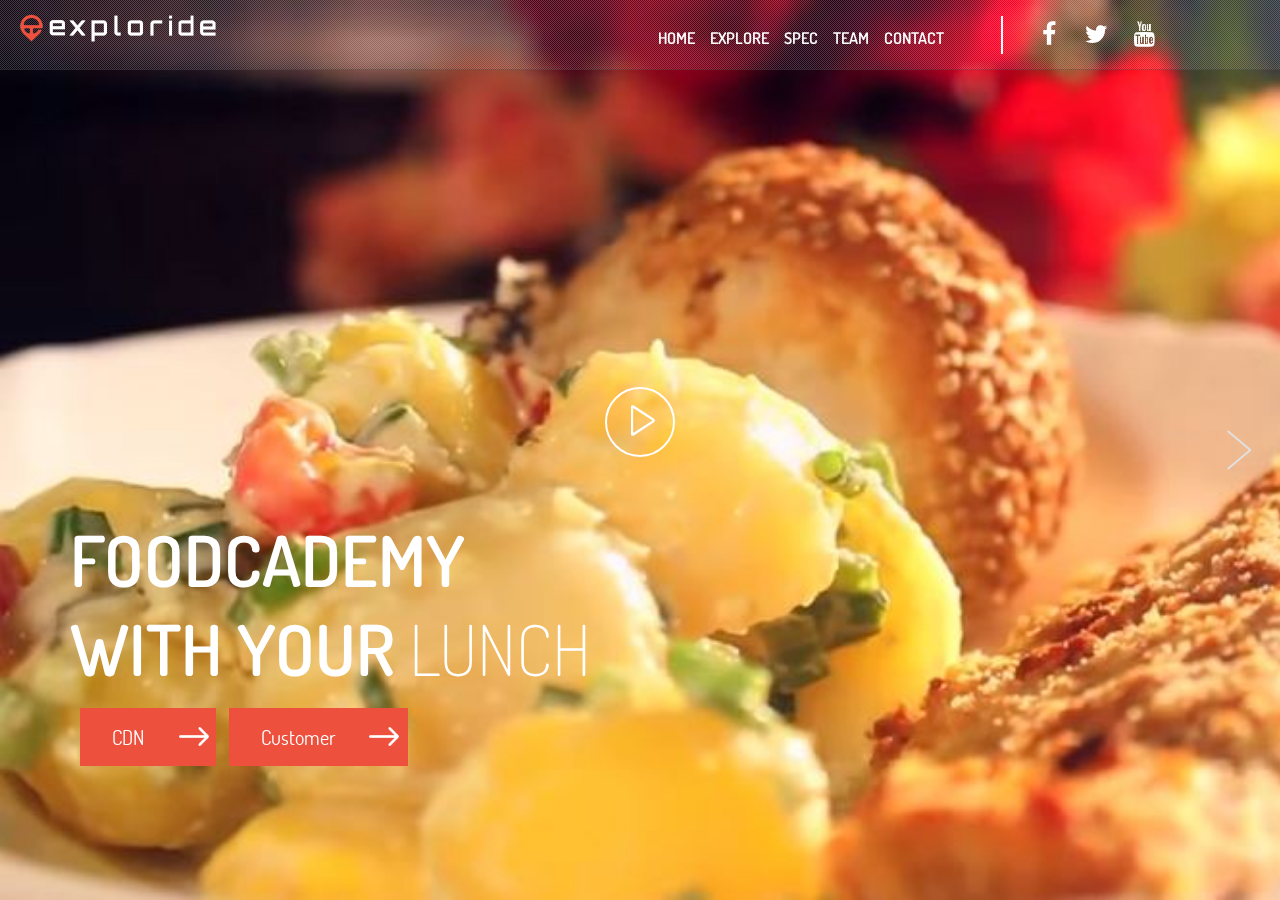
==== commit b4c2cfa5: "22" ====
--- a/index.html
+++ b/index.html
@@ -2,8 +2,8 @@
 <html lang="en">
 
 <head>
-    <title>FOODCADEMY-Your Food Provider</title>
-    <link rel="shortcut icon" title="Exploride" href="theme/img/logo_thumb.png">
+    <title>FOODER-Your Food Provider</title>
+    <link rel="shortcut icon" title="FOODER" href="">
     <meta charset="UTF-8">
     <meta name="viewport" content="width=device-width, initial-scale=1">
     <meta property="og:image" content="../www.exploride.com/assets/images/Bg.html" />
@@ -28,9 +28,9 @@
     </style>
 </head>
 <body>
-    <div class="preloader">
+   <!-- <div class="preloader">
         <img src="theme/img/loader-min.gif" />
-    </div>
+    </div-->
     <div class="swiper-container">
         <div class="swiper-wrapper">
             <div class="swiper-slide" id="Home">
@@ -38,7 +38,7 @@
                     <div class="section-bkg bkg1"><span class="overlay1"></span></div>
                     <div class="video-holder swiper-no-swiping animated">
                         <a class="pause_t_video swiper-no-swiping">
-                            <img src="theme/img/close_btn.png" /></a><video id="exploride-video" class="expl_video" src="assets/video/videoplayback.mp4" controls="controls">Your browser does not support the video.</video>
+                            <img src="theme/img/close_btn.png" /></a><video id="exploride-video" class="expl_video" src="assets/video/ExplorideFinalOutPut.mp4" controls="controls">Your browser does not support the video.</video>
                     </div>
                     <a href="" class="play_video_center swiper-no-swiping animated zoomIn"></a>
                     <div class="contnet-sec">
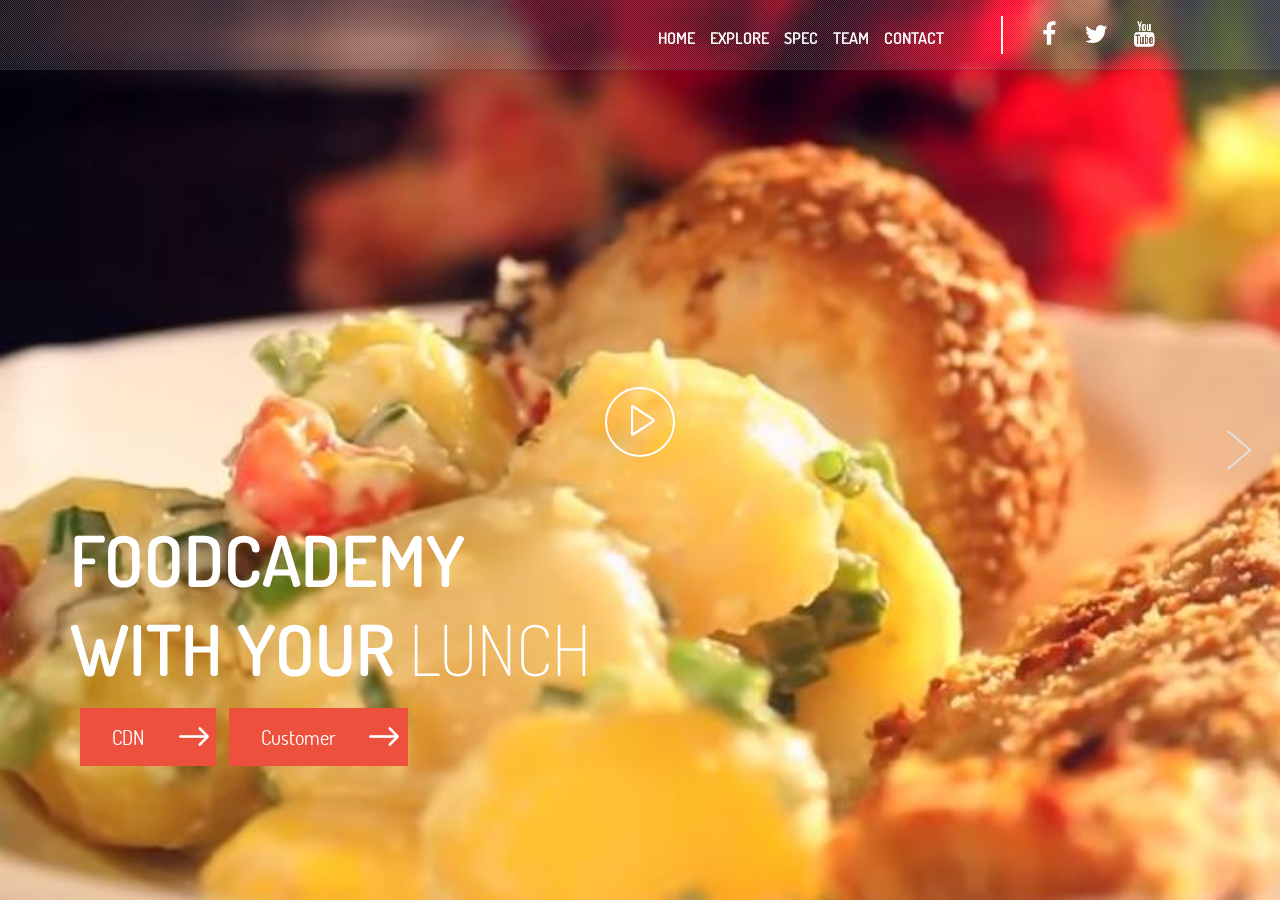
==== commit 14088ffe: "12" ====
--- a/index.html
+++ b/index.html
@@ -2,7 +2,7 @@
 <html lang="en">
 
 <head>
-    <title>FOODER-Your Food Provider</title>
+    <title>FOODCADEMY-Your Food Provider</title>
     <link rel="shortcut icon" title="FOODER" href="">
     <meta charset="UTF-8">
     <meta name="viewport" content="width=device-width, initial-scale=1">
@@ -51,7 +51,8 @@
                                 <!--<form id="subscribe_email" role="form" data-toggle="validator">
                                     <input type="email" id="ss_email" name="ss_email" required="required" class="cta-trial-name swiper-no-swiping " placeholder="Your email">-->
                                     <button id="anim_content_03" class="button swiper-no-swiping">CDN</button>
-									<button id="anim_content_03" class="button swiper-no-swiping">Customer</button>
+									<button id="anim_content_03" class="button swiper-no-swiping" position: relative;left: 194px;
+>Customer</button>
                                 </form>
                             </div>
                         </div>
@@ -215,7 +216,7 @@
                                 <li><a href="blog/index.html">BLOG</a></li>
                             </ul>
                         </div>
-                        <p class="footercsl">2015 © Exploride , All rights reserved </p>
+                        <p class="footercsl">2015 © FOODCADEMY , All rights reserved </p>
                     </div>
                 </div>
                 <nav class="center-nav hidden-xs "><a href="#" class="to-left swiper-no-swiping" onclick="swiper.slideTo(3, 1000, true)"><span class="arrow-wrap"></span><span class="arrow-label">Team</span></a></nav>
@@ -223,8 +224,9 @@
         </div>
     </div>
     <div class="menu-hoder_all animated">
-        <a href="#" class="logo_header" onclick="swiper.slideTo(0, 1000, true)">
-            <img src="theme/img/Exploride-Logo-white.png" /></a><ul id="menu">
+        <!--<a href="#" class="logo_header" onclick="swiper.slideTo(0, 1000, true)">
+            <img src="theme/img/Exploride-Logo-white.png" /></a-->
+			<ul id="menu">
                 <li data-menuanchor="home" class="active"><a href="#" class="page-scroll" onclick="swiper.slideTo(0, 1000, true)">HOME</a></li>
                 <li data-menuanchor="exploride"><a href="#" class="page-scroll" onclick="swiper.slideTo(1, 1000, true)">Explore</a></li>
                 <li data-menuanchor="gallary"><a href="#" class="page-scroll" onclick="swiper.slideTo(2, 1000, true)">Spec</a></li>
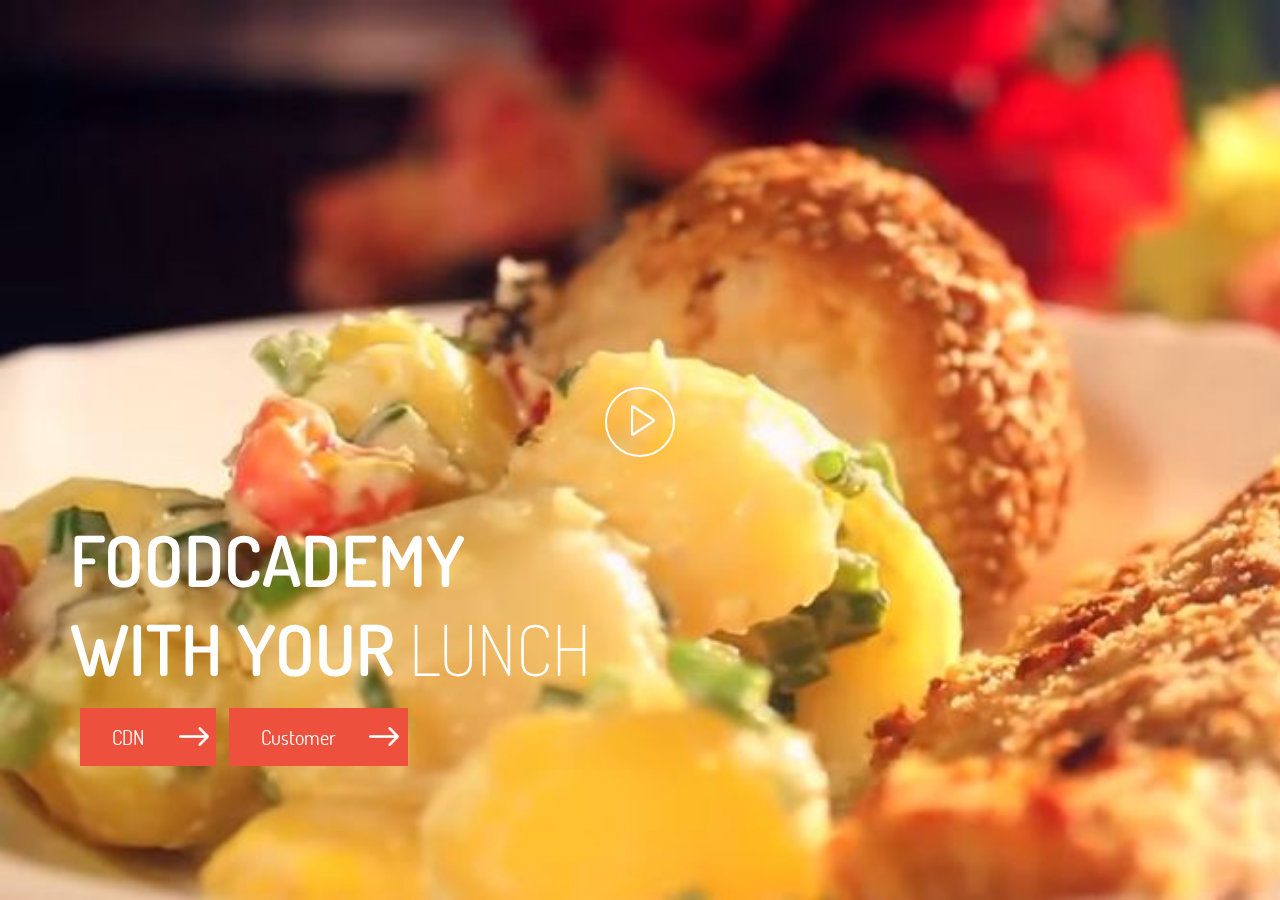
==== commit 94297c35: "edit" ====
--- a/index.html
+++ b/index.html
@@ -1,19 +1,16 @@
-﻿<!DOCTYPE html>
-<html lang="en">
-
-<head>
+﻿<html lang="en"><head>
     <title>FOODCADEMY-Your Food Provider</title>
     <link rel="shortcut icon" title="FOODER" href="">
     <meta charset="UTF-8">
     <meta name="viewport" content="width=device-width, initial-scale=1">
-    <meta property="og:image" content="../www.exploride.com/assets/images/Bg.html" />
-    <link href="theme/css/init.css" rel="stylesheet" type="text/css" />
-    <link href='http://fonts.googleapis.com/css?family=Dosis:300,400,500,600,700' rel='stylesheet' type='text/css'>
-    <link href="theme/css/lib/swiper.min.css" rel="stylesheet" />
-    <link href="theme/font-awesome-4.3.0/css/font-awesome.min.css" rel="stylesheet" />
-    <link href="theme/css/animate.min.css" rel="stylesheet" type="text/css" />
-    <link href="theme/css/main.css" rel="stylesheet" type="text/css" />
-    <link href="theme/css/media.css" rel="stylesheet" type="text/css" />
+    <meta property="og:image" content="../www.exploride.com/assets/images/Bg.html">
+    <link href="theme/css/init.css" rel="stylesheet" type="text/css">
+    <link href="http://fonts.googleapis.com/css?family=Dosis:300,400,500,600,700" rel="stylesheet" type="text/css">
+    <link href="theme/css/lib/swiper.min.css" rel="stylesheet">
+    <link href="theme/font-awesome-4.3.0/css/font-awesome.min.css" rel="stylesheet">
+    <link href="theme/css/animate.min.css" rel="stylesheet" type="text/css">
+    <link href="theme/css/main.css" rel="stylesheet" type="text/css">
+    <link href="theme/css/media.css" rel="stylesheet" type="text/css">
     <style>
         .swiper-container {
             width: 100%;
@@ -31,251 +28,50 @@
    <!-- <div class="preloader">
         <img src="theme/img/loader-min.gif" />
     </div-->
-    <div class="swiper-container">
-        <div class="swiper-wrapper">
-            <div class="swiper-slide" id="Home">
+    <div class="swiper-container swiper-container-horizontal">
+        <div class="swiper-wrapper" style="transition-duration: 0ms; -webkit-transition-duration: 0ms; transform: translate3d(0px, 0px, 0px); -webkit-transform: translate3d(0px, 0px, 0px);">
+            <div class="swiper-slide swiper-slide-active" id="Home" style="width: 1366px;">
                 <div class="section">
                     <div class="section-bkg bkg1"><span class="overlay1"></span></div>
                     <div class="video-holder swiper-no-swiping animated">
                         <a class="pause_t_video swiper-no-swiping">
-                            <img src="theme/img/close_btn.png" /></a><video id="exploride-video" class="expl_video" src="assets/video/ExplorideFinalOutPut.mp4" controls="controls">Your browser does not support the video.</video>
+                            <img src="theme/img/close_btn.png"></a><video id="exploride-video" class="expl_video" src="assets/video/ExplorideFinalOutPut.mp4" controls="controls">Your browser does not support the video.</video>
                     </div>
-                    <a href="" class="play_video_center swiper-no-swiping animated zoomIn"></a>
-                    <div class="contnet-sec">
+                    <a href="" class="play_video_center swiper-no-swiping animated zoomIn" style="left: 648px; top: 286.81px;"></a>
+                    <div class="contnet-sec" style="top: 346.84px;">
                         <div class="container">
-                            <h1 id="anim_content_01" class="sec-title swiper-no-swiping animated ">FOODCADEMY<br>
+                            <h1 id="anim_content_01" class="sec-title swiper-no-swiping animated  slideInLeft">FOODCADEMY<br>
                                 with your <span>Lunch</span> </h1>
                         </div>
                         <div class="container">
-                            <div id="anim_content_02" class="subsbs animated animate1">
+                            <div id="anim_content_02" class="subsbs animated animate1 fadeInLeft">
                                 <!--<form id="subscribe_email" role="form" data-toggle="validator">
                                     <input type="email" id="ss_email" name="ss_email" required="required" class="cta-trial-name swiper-no-swiping " placeholder="Your email">-->
-                                    <button id="anim_content_03" class="button swiper-no-swiping">CDN</button>
-									<button id="anim_content_03" class="button swiper-no-swiping" position: relative;left: 194px;
->Customer</button>
-                                </form>
+                                    <button id="anim_content_03" onclick="windows.location.href=" class="button swiper-no-swiping">CDN</button>
+									<button id="anim_content_03" onclick="windows.location.href=" class="button swiper-no-swiping" position:="">Customer</button>
+                                
                             </div>
                         </div>
                     </div>
-                    <nav class="center-nav hidden-xs"><a href="#" class="to-right swiper-no-swiping" onclick="swiper.slideTo(1, 1000, true)"><span class="arrow-wrap"></span><span class="arrow-label">Explore</span></a></nav>
+                    <nav class="center-nav hidden-xs"></nav>
                 </div>
             </div>
-            <div class="swiper-slide" id="gal_sld">
-                <div class="section explore_sl">
-                    <div id="carousel-example-generic" class="carousel slide" data-ride="carousel">
-                        <ol class="carousel-indicators swiper-no-swiping">
-                            <li data-target="#carousel-example-generic" data-slide-to="0" class="active"></li>
-                            <li data-target="#carousel-example-generic" data-slide-to="1"></li>
-                            <li data-target="#carousel-example-generic" data-slide-to="2"></li>
-                        </ol>
-                        <div class="carousel-inner" role="listbox">
-                            <div class="item active">
-                                <img src="assets/images/slider1.jpg" alt="" /><div class="carousel-caption" style="">
-                                    <h1 style="text-align: right;" class="swiper-no-swiping animated fadeInUp">DISCOVER THE <span>FUTURE</span><br>
-                                        BEFORE IT'S TIME</h1>
-                                </div>
-                            </div>
-                            <div class="item">
-                                <img src="assets/images/slider2.jpg" alt="" /><div class="carousel-caption" style="right: 10vw">
-                                    <h1 style="text-align: right;" class="swiper-no-swiping animated fadeInUp">DISCOVER THE <span>FUTURE</span><br>
-                                        BEFORE IT'S TIME</h1>
-                                </div>
-                            </div>
-                            <div class="item">
-                                <img src="assets/images/slider3.jpg" alt="" /><div class="carousel-caption" style="right: 10vw">
-                                    <h1 style="text-align: left;" class="swiper-no-swiping animated fadeInUp">DISCOVER THE <span>FUTURE</span><br>
-                                        BEFORE IT'S TIME</h1>
-                                </div>
-                            </div>
-                        </div>
-                    </div>
-                </div>
-                <nav class="center-nav hidden-xs "><a href="#" class="to-left swiper-no-swiping" onclick="swiper.slideTo(0, 1000, true)"><span class="arrow-wrap"></span><span class="arrow-label">Home</span></a><a href="#" class="to-right swiper-no-swiping" onclick="swiper.slideTo(2, 1000, true)"><span class="arrow-wrap"></span><span class="arrow-label">Spec </span></a></nav>
-            </div>
-            <div class="swiper-slide" id="explode_the_view">
-                <div class="section">
-                    <div class="video_holder">
-                        <span class="on_video_err">
-                            <img src="assets/video/scn_set_copy.png" /></span><video id="amin_vid" class="swiper-no-swiping" src="assets/video/specs.mp4"></video>
-                    </div>
-                    <div class="over_lay_content">
-                        <div class="container">
-                            <div class="col-md-4 col-sm-4">
-                                <div class="each_section swiper-no-swiping"><span id="text_in_001" class="text_in animated animate4 right">6" inch transparent display</span></div>
-                                <div class="each_section swiper-no-swiping"><span id="text_in_002" class="text_in animated animate3 right">Quad core processor</span></div>
-                                <div class="each_section swiper-no-swiping"><span id="text_in_003" class="text_in animated animate2 right">2GB RAM</span></div>
-                                <div class="each_section swiper-no-swiping"><span id="text_in_004" class="text_in animated animate1 right">IR Camera</span></div>
-                                <div class="each_section swiper-no-swiping"><span id="text_in_005" class="text_in animated right">Dash Camera</span></div>
-                            </div>
-                            <div class="col-md-4 col-sm-4" style="min-height: 10px;"></div>
-                            <div class="col-md-4 col-sm-4">
-                                <div class="each_section swiper-no-swiping"><span id="text_in_006" class="text_in animated animate4 left">Standalone functionality </span></div>
-                                <div class="each_section swiper-no-swiping"><span id="text_in_007" class="text_in animated animate3 left">Bluetooth 4.0 / LE </span></div>
-                                <div class="each_section swiper-no-swiping"><span id="text_in_008" class="text_in animated animate2 left">LTE </span></div>
-                                <div class="each_section swiper-no-swiping"><span id="text_in_009" class="text_in animated animate1 left">12V multi USB adaptor </span></div>
-                                <div class="each_section swiper-no-swiping"><span id="text_in_010" class="text_in animated left">OBD II scanner adptor </span></div>
-                            </div>
-                        </div>
-                    </div>
-                </div>
-                <nav class="center-nav hidden-xs "><a href="#" class="to-left swiper-no-swiping" onclick="swiper.slideTo(1, 1000, true)"><span class="arrow-wrap"></span><span class="arrow-label">Explore</span></a><a href="#" class="to-right swiper-no-swiping" onclick="swiper.slideTo(3, 1000, true)"><span class="arrow-wrap"></span><span class="arrow-label">Team </span></a></nav>
-            </div>
-            <div class="swiper-slide " id="team">
-                <div class="section team">
-                    <div class="container"></div>
-                    <div class="container team_sr">
-                        <div class="heading animated">
-                            <h2 class="swiper-no-swiping ">Meet our team</h2>
-                        </div>
-                        <div class="col-sm-6 col-md-6">
-                            <div class="dude animated animate1" style="float: right;">
-                                <div class="img">
-                                    <img src="assets/team/001.png" />
-                                </div>
-                                <div class="info swiper-no-swiping">
-                                    <h5>sunil vallath</h5>
-                                    <span class="job">Founder & CEO</span><span class="phone"></span><div class="dude_social"><a href="https://twitter.com/sunilvallath" target="_blank" class="social-link twitter"><i class="fa-twitter fa"></i></a><a href="https://www.linkedin.com/in/sunilvallath" target="_blank" class="social-link linkedin"><i class="fa-linkedin fa"></i></a></div>
-                                </div>
-                            </div>
-                        </div>
-                        <div class="col-sm-6 col-md-6">
-                            <div class="dude animated animate2">
-                                <div class="img">
-                                    <img src="assets/team/002.jpg" />
-                                </div>
-                                <div class="info swiper-no-swiping">
-                                    <h5>Rahul Agarwal</h5>
-                                    <span class="job">VP Design</span><span class="phone"></span><div class="dude_social"><a href="https://in.linkedin.com/pub/rahul-agarwal/90/8a8/541" target="_blank" class="social-link linkedin"><i class="fa-linkedin fa"></i></a></div>
-                                </div>
-                            </div>
-                        </div>
-                    </div>
-                </div>
-                <nav class="center-nav hidden-xs "><a href="#" class="to-left swiper-no-swiping" onclick="swiper.slideTo(2, 1000, true)"><span class="arrow-wrap"></span><span class="arrow-label">Spec</span></a><a href="#" class="to-right swiper-no-swiping" onclick="swiper.slideTo(4, 1000, true)"><span class="arrow-wrap"></span><span class="arrow-label">Contact </span></a></nav>
-            </div>
-            <div class="swiper-slide contact_sld" id="contact">
-                <div class="section contact">
-                    <div class="col-lg-9 col-md-9 pane_left">
-                        <div class="container-fluid">
-                            <h2 class="animated head" style="opacity: 1;">HAVE MORE QUESTIONS ?<br>
-                                <span>Drop us a line</span></h2>
-                            <form class="form-horizontal" id="contact-form" role="form" data-toggle="validator">
-                                <div class="form-group col-sm-5 col-xs-12 inline-input">
-                                    <div class="input-group">
-                                        <div class="input-group-addon"><i class="fa-user fa"></i></div>
-                                        <input type="text" class="form-control" id="name" name="name" placeholder="your name" data-minlength="2" required>
-                                    </div>
-                                    <div class="help-block with-errors"></div>
-                                </div>
-                                <div class="form-group col-sm-5 col-xs-12 inline-input">
-                                    <div class="input-group">
-                                        <div class="input-group-addon"><i class="fa-envelope fa"></i></div>
-                                        <input type="email" class="form-control" id="mail" name="mail" placeholder="e-mail adress" data-minlength="5" required>
-                                    </div>
-                                    <div class="help-block with-errors"></div>
-                                </div>
-                                <div class="form-group col-sm-10 col-xs-12 txtar">
-                                    <div class="input-group text_area">
-                                        <div class="input-group-addon"><i class="fa-edit fa"></i></div>
-                                        <textarea class="form-control" id="message" name="message" rows="10" placeholder="type your message here..." required></textarea>
-                                    </div>
-                                    <div class="help-block with-errors"></div>
-                                </div>
-                                <div class="form-group col-sm-10 btn_holder">
-                                    <button type="submit" id="btnSubmit" class="btn btn-success swiper-no-swiping"><i class="fa fa-check"></i></button>
-                                </div>
-                                <div class="help-block with-errors"></div>
-                            </form>
-                        </div>
-                    </div>
-                    <div class="col-lg-3 col-md-3 pane_right">
-                        <div class="full_con">
-                            <div class="footer-desc">
-                                <div class="come-see-us swiper-no-swiping">
-                                    <h2>About us</h2>
-                                    <p>
-                                        Exploride consists of group of young passionate individuals who are inspired by future technology and science. We analyze ways to get the technology reachable and useful for common masses.
-                                        <br />
-                                        Our mission is to emerge as the innovation partner of choice to all our customers by providing creative, value-based solutions in the automotive environments.
-                                    </p>
-                                </div>
-                                <div class="addrss">
-                                    <i class="fa-map-marker fa"></i><span>Columbia
-                                        <br />
-                                        <span class="sp"></span>MD 21045
-                                        <br />
-                                        <span class="sp"></span>USA</span>
-                                </div>
-                                <div class="addrss"><i class="fa fa-envelope"></i><span>info@exploride.com </span></div>
-                            </div>
-                        </div>
-                        <div class="links">
-                            <ul class="v-menu">
-                                <li><a href="#" onclick="swiper.slideTo(0, 1000, true)">HOME</a></li>
-                                <li><a href="faq/index.html">FAQs</a></li>
-                                <li><a href="blog/index.html">BLOG</a></li>
-                            </ul>
-                        </div>
-                        <p class="footercsl">2015 © FOODCADEMY , All rights reserved </p>
-                    </div>
-                </div>
-                <nav class="center-nav hidden-xs "><a href="#" class="to-left swiper-no-swiping" onclick="swiper.slideTo(3, 1000, true)"><span class="arrow-wrap"></span><span class="arrow-label">Team</span></a></nav>
-            </div>
+            
+            
+            
+            
         </div>
     </div>
-    <div class="menu-hoder_all animated">
-        <!--<a href="#" class="logo_header" onclick="swiper.slideTo(0, 1000, true)">
-            <img src="theme/img/Exploride-Logo-white.png" /></a-->
-			<ul id="menu">
-                <li data-menuanchor="home" class="active"><a href="#" class="page-scroll" onclick="swiper.slideTo(0, 1000, true)">HOME</a></li>
-                <li data-menuanchor="exploride"><a href="#" class="page-scroll" onclick="swiper.slideTo(1, 1000, true)">Explore</a></li>
-                <li data-menuanchor="gallary"><a href="#" class="page-scroll" onclick="swiper.slideTo(2, 1000, true)">Spec</a></li>
-                <li data-menuanchor="press"><a href="#" class="page-scroll" onclick="swiper.slideTo(3, 1000, true)">Team</a></li>
-                <li data-menuanchor="contact"><a href="#" class="page-scroll" onclick="swiper.slideTo(4, 1000, true)">Contact</a></li>
-            </ul>
-        <ul id="mob_menu">
-            <li class="active"><a class="page-scroll" href="#Home">HOME</a></li>
-            <li><a href="#gal_sld" class="page-scroll">Explore</a></li>
-            <li><a href="#explode_the_view" class="page-scroll">Spec</a></li>
-            <li><a href="#team" class="page-scroll">Team</a></li>
-            <li><a href="#contact" class="page-scroll">Contact</a></li>
-        </ul>
-        <ul class="social-icon">
-            <li data-menuanchor="fb"><a target="_blank" href="http://www.facebook.com/goexploride"><i class="fa fa-facebook"></i></a></li>
-            <li data-menuanchor="twitter"><a target="_blank" href="http://www.twitter.com/goexploride"><i class="fa fa-twitter"></i></a></li>
-            <li data-menuanchor="pin"><a target="_blank" href="http://www.youtube.com/goexploride"><i class="fa fa-youtube"></i></a></li>
-            <li>   <span class='st_sharethis_large' style="position: absolute; display: block; top: 1px; right: -30px;" displaytext='ShareThis'></span> </li>
-        </ul>
-      
-        <a class="menu_toggler_md"><span></span></a>
-    </div>
-    <div id="myModal" class="modal fade">
-        <div class="modal-dialog">
-            <div class="modal-content">
-                <div class="modal-body">
-                    <p class="formModal">
-                        <img style="max-width: 100px" src="theme/img/hand-icon.png" /><br />
-                        <span class="desc">Hi there </span>
-                        <br />
-                        <br />
-                        Turn on the camera and swipe on !
-                    </p>
-                </div>
-                <div class="modal-footer">
-                    <button type="button" id="turncam_on" class="btn btn-primary btn-ok cam_on" style="font-weight: 600" data-dismiss="modal">Ok, Turn on camera </button>
-                    <button type="button" id="Button1" class="btn btn-primary cam_can" data-dismiss="modal">Cancel </button>
-                </div>
-            </div>
-        </div>
-    </div>
+    
+    
     <div id="FormFailure" class="modal fade swiper-no-swiping">
         <div class="modal-dialog">
             <div class="modal-content">
                 <div class="modal-body">
                     <p class="formModal">
                         <i class="fa fa-exclamation-circle"></i>
-                        <br />
-                        <span class="desc">Oops!!</span><br />
+                        <br>
+                        <span class="desc">Oops!!</span><br>
                         Please chceck the fields and try again.
                     </p>
                 </div>
@@ -298,7 +94,7 @@
         </div>
     </div>
     <div class="wait">
-        <img src="theme/img/712.gif" />
+        <img src="theme/img/712.gif">
     </div>
     <script src="theme/js/jquery-1.11.3.min.js" type="text/javascript"></script>
     <script src="theme/js/lib/jquery.easings.min.js" type="text/javascript"></script>
@@ -309,7 +105,8 @@
     <script src="theme/js/lib/plugin.js"></script>
     <script src="theme/js/lib/validator.js"></script>
     <script src="theme/js/main.js" type="text/javascript"></script>
-</body>
+
 
 <!-- Mirrored from exploride.com/ by HTTrack Website Copier/3.x [XR&CO'2014], Tue, 16 Jun 2015 19:30:26 GMT -->
-</html>
+
+<video width="300" height="225" style="visibility: hidden;  position: absolute;top: 0px;z-index: -100;"></video><canvas style="width: 300px; display: none;"></canvas></body></html>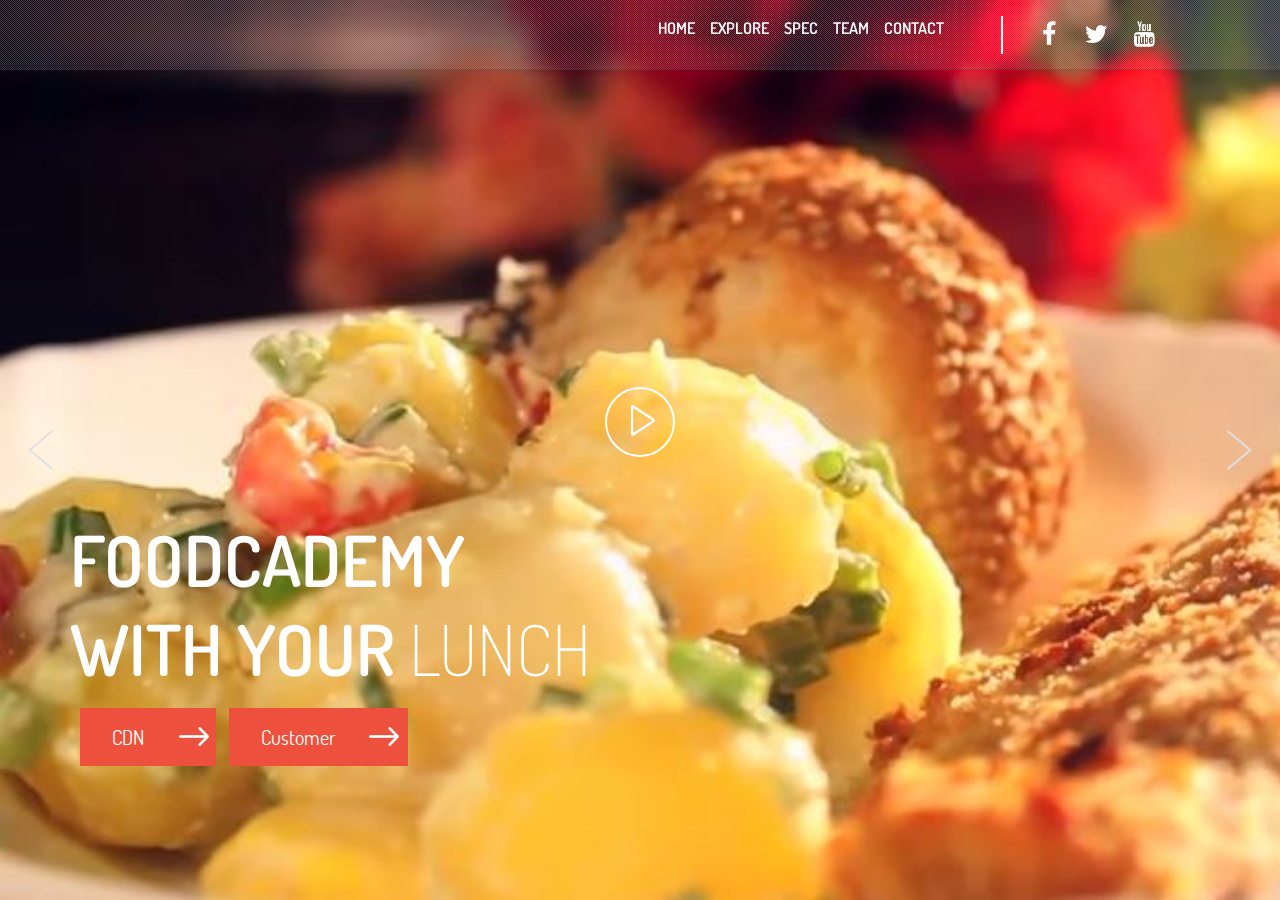
==== commit 74de9211: "Merge remote-tracking branch 'origin/gh-pages' into gh-pages" ====
--- a/index.html
+++ b/index.html
@@ -53,7 +53,157 @@
                             </div>
                         </div>
                     </div>
+<<<<<<< HEAD
                     <nav class="center-nav hidden-xs"></nav>
+=======
+                </div>
+                <nav class="center-nav hidden-xs "><a href="#" class="to-left swiper-no-swiping" onclick="swiper.slideTo(1, 1000, true)"><span class="arrow-wrap"></span><span class="arrow-label">Explore</span></a><a href="#" class="to-right swiper-no-swiping" onclick="swiper.slideTo(3, 1000, true)"><span class="arrow-wrap"></span><span class="arrow-label">Team </span></a></nav>
+            </div>
+            <div class="swiper-slide " id="team">
+                <div class="section team">
+                    <div class="container"></div>
+                    <div class="container team_sr">
+                        <div class="heading animated">
+                            <h2 class="swiper-no-swiping ">Meet our team</h2>
+                        </div>
+                        <div class="col-sm-6 col-md-6">
+                            <div class="dude animated animate1" style="float: right;">
+                                <div class="img">
+                                    <img src="assets/team/001.png" />
+                                </div>
+                                <div class="info swiper-no-swiping">
+                                    <h5>sunil vallath</h5>
+                                    <span class="job">Founder & CEO</span><span class="phone"></span><div class="dude_social"><a href="https://twitter.com/sunilvallath" target="_blank" class="social-link twitter"><i class="fa-twitter fa"></i></a><a href="https://www.linkedin.com/in/sunilvallath" target="_blank" class="social-link linkedin"><i class="fa-linkedin fa"></i></a></div>
+                                </div>
+                            </div>
+                        </div>
+                        <div class="col-sm-6 col-md-6">
+                            <div class="dude animated animate2">
+                                <div class="img">
+                                    <img src="assets/team/002.jpg" />
+                                </div>
+                                <div class="info swiper-no-swiping">
+                                    <h5>Rahul Agarwal</h5>
+                                    <span class="job">VP Design</span><span class="phone"></span><div class="dude_social"><a href="https://in.linkedin.com/pub/rahul-agarwal/90/8a8/541" target="_blank" class="social-link linkedin"><i class="fa-linkedin fa"></i></a></div>
+                                </div>
+                            </div>
+                        </div>
+                    </div>
+                </div>
+                <nav class="center-nav hidden-xs "><a href="#" class="to-left swiper-no-swiping" onclick="swiper.slideTo(2, 1000, true)"><span class="arrow-wrap"></span><span class="arrow-label">Spec</span></a><a href="#" class="to-right swiper-no-swiping" onclick="swiper.slideTo(4, 1000, true)"><span class="arrow-wrap"></span><span class="arrow-label">Contact </span></a></nav>
+            </div>
+            <div class="swiper-slide contact_sld" id="contact">
+                <div class="section contact">
+                    <div class="col-lg-9 col-md-9 pane_left">
+                        <div class="container-fluid">
+                            <h2 class="animated head" style="opacity: 1;">HAVE MORE QUESTIONS ?<br>
+                                <span>Drop us a line</span></h2>
+                            <form class="form-horizontal" id="contact-form" role="form" data-toggle="validator">
+                                <div class="form-group col-sm-5 col-xs-12 inline-input">
+                                    <div class="input-group">
+                                        <div class="input-group-addon"><i class="fa-user fa"></i></div>
+                                        <input type="text" class="form-control" id="name" name="name" placeholder="your name" data-minlength="2" required>
+                                    </div>
+                                    <div class="help-block with-errors"></div>
+                                </div>
+                                <div class="form-group col-sm-5 col-xs-12 inline-input">
+                                    <div class="input-group">
+                                        <div class="input-group-addon"><i class="fa-envelope fa"></i></div>
+                                        <input type="email" class="form-control" id="mail" name="mail" placeholder="e-mail adress" data-minlength="5" required>
+                                    </div>
+                                    <div class="help-block with-errors"></div>
+                                </div>
+                                <div class="form-group col-sm-10 col-xs-12 txtar">
+                                    <div class="input-group text_area">
+                                        <div class="input-group-addon"><i class="fa-edit fa"></i></div>
+                                        <textarea class="form-control" id="message" name="message" rows="10" placeholder="type your message here..." required></textarea>
+                                    </div>
+                                    <div class="help-block with-errors"></div>
+                                </div>
+                                <div class="form-group col-sm-10 btn_holder">
+                                    <button type="submit" id="btnSubmit" class="btn btn-success swiper-no-swiping"><i class="fa fa-check"></i></button>
+                                </div>
+                                <div class="help-block with-errors"></div>
+                            </form>
+                        </div>
+                    </div>
+                    <div class="col-lg-3 col-md-3 pane_right">
+                        <div class="full_con">
+                            <div class="footer-desc">
+                                <div class="come-see-us swiper-no-swiping">
+                                    <h2>About us</h2>
+                                    <p>
+                                        Exploride consists of group of young passionate individuals who are inspired by future technology and science. We analyze ways to get the technology reachable and useful for common masses.
+                                        <br />
+                                        Our mission is to emerge as the innovation partner of choice to all our customers by providing creative, value-based solutions in the automotive environments.
+                                    </p>
+                                </div>
+                                <div class="addrss">
+                                    <i class="fa-map-marker fa"></i><span>Columbia
+                                        <br />
+                                        <span class="sp"></span>MD 21045
+                                        <br />
+                                        <span class="sp"></span>USA</span>
+                                </div>
+                                <div class="addrss"><i class="fa fa-envelope"></i><span>info@exploride.com </span></div>
+                            </div>
+                        </div>
+                        <div class="links">
+                            <ul class="v-menu">
+                                <li><a href="#" onclick="swiper.slideTo(0, 1000, true)">HOME</a></li>
+                                <li><a href="faq/index.html">FAQs</a></li>
+                                <li><a href="blog/index.html">BLOG</a></li>
+                            </ul>
+                        </div>
+                        <p class="footercsl">2015 © FOODCADEMY , All rights reserved </p>
+                    </div>
+                </div>
+                <nav class="center-nav hidden-xs "><a href="#" class="to-left swiper-no-swiping" onclick="swiper.slideTo(3, 1000, true)"><span class="arrow-wrap"></span><span class="arrow-label">Team</span></a></nav>
+            </div>
+        </div>
+    </div>
+    <div class="menu-hoder_all animated">
+        <!--<a href="#" class="logo_header" onclick="swiper.slideTo(0, 1000, true)">
+            <img src="theme/img/Exploride-Logo-white.png" /></a-->
+			<ul id="menu">
+                <li data-menuanchor="home" class="active"><a href="#" class="page-scroll" onclick="swiper.slideTo(0, 1000, true)">HOME</a></li>
+                <li data-menuanchor="exploride"><a href="#" class="page-scroll" onclick="swiper.slideTo(1, 1000, true)">Explore</a></li>
+                <li data-menuanchor="gallary"><a href="#" class="page-scroll" onclick="swiper.slideTo(2, 1000, true)">Spec</a></li>
+                <li data-menuanchor="press"><a href="#" class="page-scroll" onclick="swiper.slideTo(3, 1000, true)">Team</a></li>
+                <li data-menuanchor="contact"><a href="#" class="page-scroll" onclick="swiper.slideTo(4, 1000, true)">Contact</a></li>
+            </ul>
+        <ul id="mob_menu">
+            <li class="active"><a class="page-scroll" href="#Home">HOME</a></li>
+            <li><a href="#gal_sld" class="page-scroll">Explore</a></li>
+            <li><a href="#explode_the_view" class="page-scroll">Spec</a></li>
+            <li><a href="#team" class="page-scroll">Team</a></li>
+            <li><a href="#contact" class="page-scroll">Contact</a></li>
+        </ul>
+        <ul class="social-icon">
+            <li data-menuanchor="fb"><a target="_blank" href="http://www.facebook.com/goexploride"><i class="fa fa-facebook"></i></a></li>
+            <li data-menuanchor="twitter"><a target="_blank" href="http://www.twitter.com/goexploride"><i class="fa fa-twitter"></i></a></li>
+            <li data-menuanchor="pin"><a target="_blank" href="http://www.youtube.com/goexploride"><i class="fa fa-youtube"></i></a></li>
+            <li>   <span class='st_sharethis_large' style="position: absolute; display: block; top: 1px; right: -30px;" displaytext='ShareThis'></span> </li>
+        </ul>
+      
+        <a class="menu_toggler_md"><span></span></a>
+    </div>
+    <div id="myModal" class="modal fade">
+        <div class="modal-dialog">
+            <div class="modal-content">
+                <div class="modal-body">
+                    <p class="formModal">
+                        <img style="max-width: 100px" src="theme/img/hand-icon.png" /><br />
+                        <span class="desc">Hi there </span>
+                        <br />
+                        <br />
+                        Turn on the camera and swipe on !
+                    </p>
+                </div>
+                <div class="modal-footer">
+                    <button type="button" id="turncam_on" class="btn btn-primary btn-ok cam_on" style="font-weight: 600" data-dismiss="modal">Ok, Turn on camera </button>
+                    <button type="button" id="Button1" class="btn btn-primary cam_can" data-dismiss="modal">Cancel </button>
+>>>>>>> origin/gh-pages
                 </div>
             </div>
             
@@ -109,4 +259,4 @@
 
 <!-- Mirrored from exploride.com/ by HTTrack Website Copier/3.x [XR&CO'2014], Tue, 16 Jun 2015 19:30:26 GMT -->
 
-<video width="300" height="225" style="visibility: hidden;  position: absolute;top: 0px;z-index: -100;"></video><canvas style="width: 300px; display: none;"></canvas></body></html>+<video width="300" height="225" style="visibility: hidden;  position: absolute;top: 0px;z-index: -100;"></video><canvas style="width: 300px; display: none;"></canvas></body></html>
